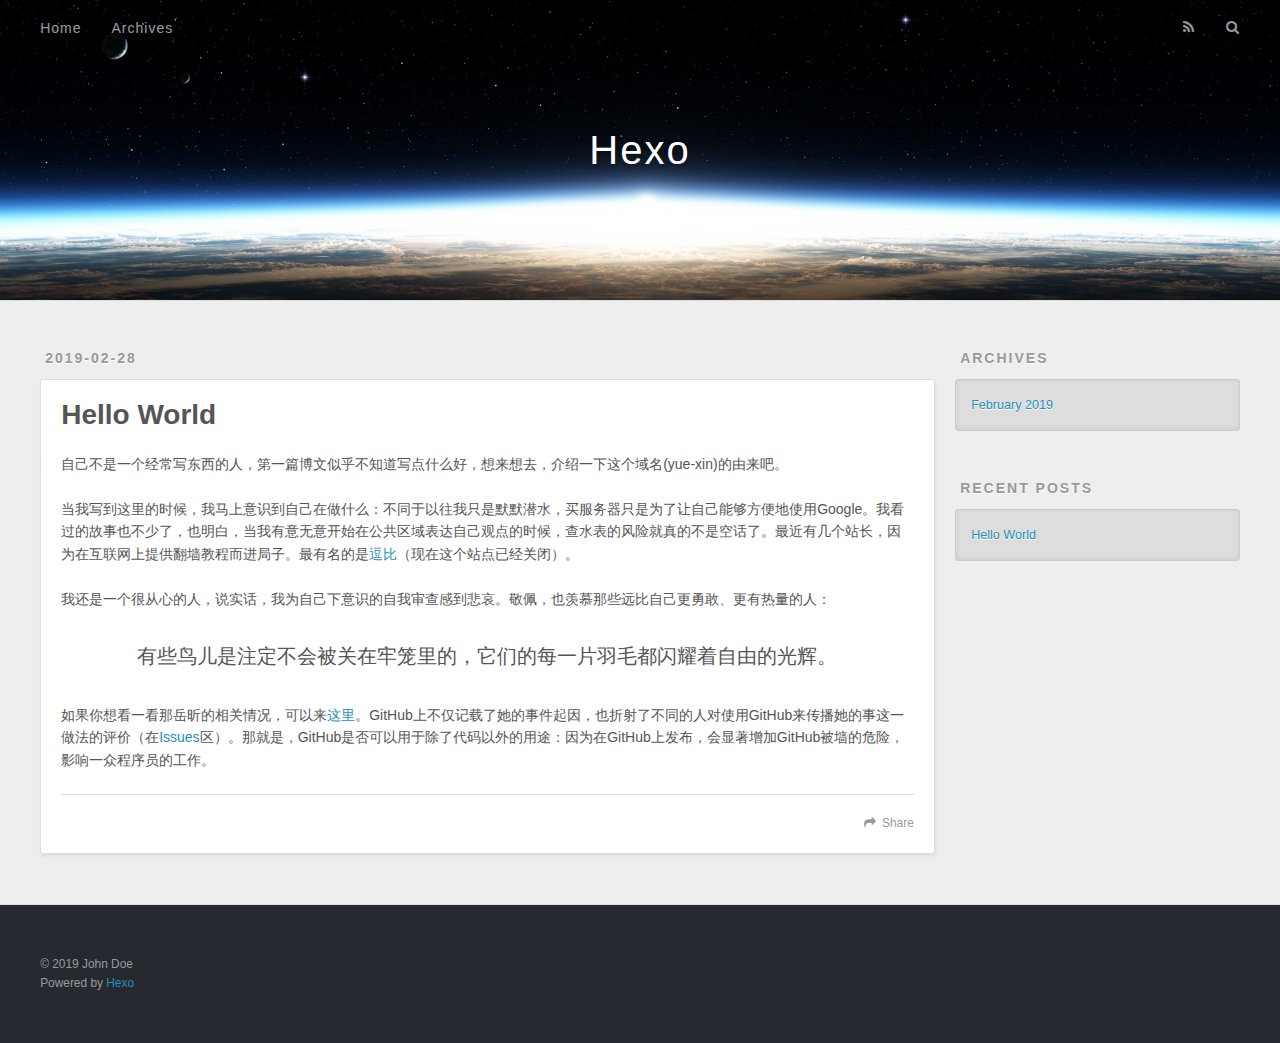
==== index.html @ 00aab1e1 "Site updated: 2019-03-02 17:37:35" ====
<!DOCTYPE html>
<html>
<head><meta name="generator" content="Hexo 3.8.0">
  <meta charset="utf-8">
  

  
  <title>Hexo</title>
  <meta name="viewport" content="width=device-width, initial-scale=1, maximum-scale=1">
  <meta property="og:type" content="website">
<meta property="og:title" content="Hexo">
<meta property="og:url" content="http://yoursite.com/index.html">
<meta property="og:site_name" content="Hexo">
<meta property="og:locale" content="default">
<meta name="twitter:card" content="summary">
<meta name="twitter:title" content="Hexo">
  
    <link rel="alternate" href="/atom.xml" title="Hexo" type="application/atom+xml">
  
  
    <link rel="icon" href="/favicon.png">
  
  
    <link href="//fonts.googleapis.com/css?family=Source+Code+Pro" rel="stylesheet" type="text/css">
  
  <link rel="stylesheet" href="/css/style.css">
</head>
</html>
<body>
  <div id="container">
    <div id="wrap">
      <header id="header">
  <div id="banner"></div>
  <div id="header-outer" class="outer">
    <div id="header-title" class="inner">
      <h1 id="logo-wrap">
        <a href="/" id="logo">Hexo</a>
      </h1>
      
    </div>
    <div id="header-inner" class="inner">
      <nav id="main-nav">
        <a id="main-nav-toggle" class="nav-icon"></a>
        
          <a class="main-nav-link" href="/">Home</a>
        
          <a class="main-nav-link" href="/archives">Archives</a>
        
      </nav>
      <nav id="sub-nav">
        
          <a id="nav-rss-link" class="nav-icon" href="/atom.xml" title="RSS Feed"></a>
        
        <a id="nav-search-btn" class="nav-icon" title="Search"></a>
      </nav>
      <div id="search-form-wrap">
        <form action="//google.com/search" method="get" accept-charset="UTF-8" class="search-form"><input type="search" name="q" class="search-form-input" placeholder="Search"><button type="submit" class="search-form-submit">&#xF002;</button><input type="hidden" name="sitesearch" value="http://yoursite.com"></form>
      </div>
    </div>
  </div>
</header>
      <div class="outer">
        <section id="main">
  
    <article id="post-hello-world" class="article article-type-post" itemscope itemprop="blogPost">
  <div class="article-meta">
    <a href="/2019/02/28/hello-world/" class="article-date">
  <time datetime="2019-02-28T11:43:02.661Z" itemprop="datePublished">2019-02-28</time>
</a>
    
  </div>
  <div class="article-inner">
    
    
      <header class="article-header">
        
  
    <h1 itemprop="name">
      <a class="article-title" href="/2019/02/28/hello-world/">Hello World</a>
    </h1>
  

      </header>
    
    <div class="article-entry" itemprop="articleBody">
      
        <p>自己不是一个经常写东西的人，第一篇博文似乎不知道写点什么好，想来想去，介绍一下这个域名(yue-xin)的由来吧。</p>
<p>当我写到这里的时候，我马上意识到自己在做什么：不同于以往我只是默默潜水，买服务器只是为了让自己能够方便地使用Google。我看过的故事也不少了，也明白，当我有意无意开始在公共区域表达自己观点的时候，查水表的风险就真的不是空话了。最近有几个站长，因为在互联网上提供翻墙教程而进局子。最有名的是<a href="https://doub.io/" target="_blank" rel="noopener">逗比</a>（现在这个站点已经关闭）。</p>
<p>我还是一个很从心的人，说实话，我为自己下意识的自我审查感到悲哀。敬佩，也羡慕那些远比自己更勇敢、更有热量的人：</p>
<blockquote>
<p>有些鸟儿是注定不会被关在牢笼里的，它们的每一片羽毛都闪耀着自由的光辉。</p>
</blockquote>
<p>如果你想看一看那岳昕的相关情况，可以来<a href="https://github.com/sikaozhe1997/Xin-Yue" target="_blank" rel="noopener">这里</a>。GitHub上不仅记载了她的事件起因，也折射了不同的人对使用GitHub来传播她的事这一做法的评价（在<a href="https://github.com/sikaozhe1997/Xin-Yue/issues" target="_blank" rel="noopener">Issues</a>区）。那就是，GitHub是否可以用于除了代码以外的用途：因为在GitHub上发布，会显著增加GitHub被墙的危险，影响一众程序员的工作。</p>

      
    </div>
    <footer class="article-footer">
      <a data-url="http://yoursite.com/2019/02/28/hello-world/" data-id="cjsramfn60000fgqk0wzstpsf" class="article-share-link">Share</a>
      
      
    </footer>
  </div>
  
</article>


  


</section>
        
          <aside id="sidebar">
  
    

  
    

  
    
  
    
  <div class="widget-wrap">
    <h3 class="widget-title">Archives</h3>
    <div class="widget">
      <ul class="archive-list"><li class="archive-list-item"><a class="archive-list-link" href="/archives/2019/02/">February 2019</a></li></ul>
    </div>
  </div>


  
    
  <div class="widget-wrap">
    <h3 class="widget-title">Recent Posts</h3>
    <div class="widget">
      <ul>
        
          <li>
            <a href="/2019/02/28/hello-world/">Hello World</a>
          </li>
        
      </ul>
    </div>
  </div>

  
</aside>
        
      </div>
      <footer id="footer">
  
  <div class="outer">
    <div id="footer-info" class="inner">
      &copy; 2019 John Doe<br>
      Powered by <a href="http://hexo.io/" target="_blank">Hexo</a>
    </div>
  </div>
</footer>
    </div>
    <nav id="mobile-nav">
  
    <a href="/" class="mobile-nav-link">Home</a>
  
    <a href="/archives" class="mobile-nav-link">Archives</a>
  
</nav>
    

<script src="//ajax.googleapis.com/ajax/libs/jquery/2.0.3/jquery.min.js"></script>


  <link rel="stylesheet" href="/fancybox/jquery.fancybox.css">
  <script src="/fancybox/jquery.fancybox.pack.js"></script>


<script src="/js/script.js"></script>



  </div>
</body>
</html>
---- css/style.css ----
body {
  width: 100%;
}
body:before,
body:after {
  content: "";
  display: table;
}
body:after {
  clear: both;
}
html,
body,
div,
span,
applet,
object,
iframe,
h1,
h2,
h3,
h4,
h5,
h6,
p,
blockquote,
pre,
a,
abbr,
acronym,
address,
big,
cite,
code,
del,
dfn,
em,
img,
ins,
kbd,
q,
s,
samp,
small,
strike,
strong,
sub,
sup,
tt,
var,
dl,
dt,
dd,
ol,
ul,
li,
fieldset,
form,
label,
legend,
table,
caption,
tbody,
tfoot,
thead,
tr,
th,
td {
  margin: 0;
  padding: 0;
  border: 0;
  outline: 0;
  font-weight: inherit;
  font-style: inherit;
  font-family: inherit;
  font-size: 100%;
  vertical-align: baseline;
}
body {
  line-height: 1;
  color: #000;
  background: #fff;
}
ol,
ul {
  list-style: none;
}
table {
  border-collapse: separate;
  border-spacing: 0;
  vertical-align: middle;
}
caption,
th,
td {
  text-align: left;
  font-weight: normal;
  vertical-align: middle;
}
a img {
  border: none;
}
input,
button {
  margin: 0;
  padding: 0;
}
input::-moz-focus-inner,
button::-moz-focus-inner {
  border: 0;
  padding: 0;
}
@font-face {
  font-family: FontAwesome;
  font-style: normal;
  font-weight: normal;
  src: url("fonts/fontawesome-webfont.eot?v=#4.0.3");
  src: url("fonts/fontawesome-webfont.eot?#iefix&v=#4.0.3") format("embedded-opentype"), url("fonts/fontawesome-webfont.woff?v=#4.0.3") format("woff"), url("fonts/fontawesome-webfont.ttf?v=#4.0.3") format("truetype"), url("fonts/fontawesome-webfont.svg#fontawesomeregular?v=#4.0.3") format("svg");
}
html,
body,
#container {
  height: 100%;
}
body {
  background: #eee;
  font: 14px -apple-system, BlinkMacSystemFont, "Segoe UI", "Roboto", "Oxygen", "Ubuntu", "Cantarell", "Fira Sans", "Droid Sans", "Helvetica Neue", sans-serif;
  -webkit-text-size-adjust: 100%;
}
.outer {
  max-width: 1220px;
  margin: 0 auto;
  padding: 0 20px;
}
.outer:before,
.outer:after {
  content: "";
  display: table;
}
.outer:after {
  clear: both;
}
.inner {
  display: inline;
  float: left;
  width: 98.33333333333333%;
  margin: 0 0.833333333333333%;
}
.left,
.alignleft {
  float: left;
}
.right,
.alignright {
  float: right;
}
.clear {
  clear: both;
}
#container {
  position: relative;
}
.mobile-nav-on {
  overflow: hidden;
}
#wrap {
  height: 100%;
  width: 100%;
  position: absolute;
  top: 0;
  left: 0;
  -webkit-transition: 0.2s ease-out;
  -moz-transition: 0.2s ease-out;
  -ms-transition: 0.2s ease-out;
  transition: 0.2s ease-out;
  z-index: 1;
  background: #eee;
}
.mobile-nav-on #wrap {
  left: 280px;
}
@media screen and (min-width: 768px) {
  #main {
    display: inline;
    float: left;
    width: 73.33333333333333%;
    margin: 0 0.833333333333333%;
  }
}
.article-date,
.article-category-link,
.archive-year,
.widget-title {
  text-decoration: none;
  text-transform: uppercase;
  letter-spacing: 2px;
  color: #999;
  margin-bottom: 1em;
  margin-left: 5px;
  line-height: 1em;
  text-shadow: 0 1px #fff;
  font-weight: bold;
}
.article-inner,
.archive-article-inner {
  background: #fff;
  -webkit-box-shadow: 1px 2px 3px #ddd;
  box-shadow: 1px 2px 3px #ddd;
  border: 1px solid #ddd;
  border-radius: 3px;
}
.article-entry h1,
.widget h1 {
  font-size: 2em;
}
.article-entry h2,
.widget h2 {
  font-size: 1.5em;
}
.article-entry h3,
.widget h3 {
  font-size: 1.3em;
}
.article-entry h4,
.widget h4 {
  font-size: 1.2em;
}
.article-entry h5,
.widget h5 {
  font-size: 1em;
}
.article-entry h6,
.widget h6 {
  font-size: 1em;
  color: #999;
}
.article-entry hr,
.widget hr {
  border: 1px dashed #ddd;
}
.article-entry strong,
.widget strong {
  font-weight: bold;
}
.article-entry em,
.widget em,
.article-entry cite,
.widget cite {
  font-style: italic;
}
.article-entry sup,
.widget sup,
.article-entry sub,
.widget sub {
  font-size: 0.75em;
  line-height: 0;
  position: relative;
  vertical-align: baseline;
}
.article-entry sup,
.widget sup {
  top: -0.5em;
}
.article-entry sub,
.widget sub {
  bottom: -0.2em;
}
.article-entry small,
.widget small {
  font-size: 0.85em;
}
.article-entry acronym,
.widget acronym,
.article-entry abbr,
.widget abbr {
  border-bottom: 1px dotted;
}
.article-entry ul,
.widget ul,
.article-entry ol,
.widget ol,
.article-entry dl,
.widget dl {
  margin: 0 20px;
  line-height: 1.6em;
}
.article-entry ul ul,
.widget ul ul,
.article-entry ol ul,
.widget ol ul,
.article-entry ul ol,
.widget ul ol,
.article-entry ol ol,
.widget ol ol {
  margin-top: 0;
  margin-bottom: 0;
}
.article-entry ul,
.widget ul {
  list-style: disc;
}
.article-entry ol,
.widget ol {
  list-style: decimal;
}
.article-entry dt,
.widget dt {
  font-weight: bold;
}
#header {
  height: 300px;
  position: relative;
  border-bottom: 1px solid #ddd;
}
#header:before,
#header:after {
  content: "";
  position: absolute;
  left: 0;
  right: 0;
  height: 40px;
}
#header:before {
  top: 0;
  background: -webkit-linear-gradient(rgba(0,0,0,0.2), transparent);
  background: -moz-linear-gradient(rgba(0,0,0,0.2), transparent);
  background: -ms-linear-gradient(rgba(0,0,0,0.2), transparent);
  background: linear-gradient(rgba(0,0,0,0.2), transparent);
}
#header:after {
  bottom: 0;
  background: -webkit-linear-gradient(transparent, rgba(0,0,0,0.2));
  background: -moz-linear-gradient(transparent, rgba(0,0,0,0.2));
  background: -ms-linear-gradient(transparent, rgba(0,0,0,0.2));
  background: linear-gradient(transparent, rgba(0,0,0,0.2));
}
#header-outer {
  height: 100%;
  position: relative;
}
#header-inner {
  position: relative;
  overflow: hidden;
}
#banner {
  position: absolute;
  top: 0;
  left: 0;
  width: 100%;
  height: 100%;
  background: url("images/banner.jpg") center #000;
  -webkit-background-size: cover;
  -moz-background-size: cover;
  background-size: cover;
  z-index: -1;
}
#header-title {
  text-align: center;
  height: 40px;
  position: absolute;
  top: 50%;
  left: 0;
  margin-top: -20px;
}
#logo,
#subtitle {
  text-decoration: none;
  color: #fff;
  font-weight: 300;
  text-shadow: 0 1px 4px rgba(0,0,0,0.3);
}
#logo {
  font-size: 40px;
  line-height: 40px;
  letter-spacing: 2px;
}
#subtitle {
  font-size: 16px;
  line-height: 16px;
  letter-spacing: 1px;
}
#subtitle-wrap {
  margin-top: 16px;
}
#main-nav {
  float: left;
  margin-left: -15px;
}
.nav-icon,
.main-nav-link {
  float: left;
  color: #fff;
  opacity: 0.6;
  text-decoration: none;
  text-shadow: 0 1px rgba(0,0,0,0.2);
  -webkit-transition: opacity 0.2s;
  -moz-transition: opacity 0.2s;
  -ms-transition: opacity 0.2s;
  transition: opacity 0.2s;
  display: block;
  padding: 20px 15px;
}
.nav-icon:hover,
.main-nav-link:hover {
  opacity: 1;
}
.nav-icon {
  font-family: FontAwesome;
  text-align: center;
  font-size: 14px;
  width: 14px;
  height: 14px;
  padding: 20px 15px;
  position: relative;
  cursor: pointer;
}
.main-nav-link {
  font-weight: 300;
  letter-spacing: 1px;
}
@media screen and (max-width: 479px) {
  .main-nav-link {
    display: none;
  }
}
#main-nav-toggle {
  display: none;
}
#main-nav-toggle:before {
  content: "\f0c9";
}
@media screen and (max-width: 479px) {
  #main-nav-toggle {
    display: block;
  }
}
#sub-nav {
  float: right;
  margin-right: -15px;
}
#nav-rss-link:before {
  content: "\f09e";
}
#nav-search-btn:before {
  content: "\f002";
}
#search-form-wrap {
  position: absolute;
  top: 15px;
  width: 150px;
  height: 30px;
  right: -150px;
  opacity: 0;
  -webkit-transition: 0.2s ease-out;
  -moz-transition: 0.2s ease-out;
  -ms-transition: 0.2s ease-out;
  transition: 0.2s ease-out;
}
#search-form-wrap.on {
  opacity: 1;
  right: 0;
}
@media screen and (max-width: 479px) {
  #search-form-wrap {
    width: 100%;
    right: -100%;
  }
}
.search-form {
  position: absolute;
  top: 0;
  left: 0;
  right: 0;
  background: #fff;
  padding: 5px 15px;
  border-radius: 15px;
  -webkit-box-shadow: 0 0 10px rgba(0,0,0,0.3);
  box-shadow: 0 0 10px rgba(0,0,0,0.3);
}
.search-form-input {
  border: none;
  background: none;
  color: #555;
  width: 100%;
  font: 13px -apple-system, BlinkMacSystemFont, "Segoe UI", "Roboto", "Oxygen", "Ubuntu", "Cantarell", "Fira Sans", "Droid Sans", "Helvetica Neue", sans-serif;
  outline: none;
}
.search-form-input::-webkit-search-results-decoration,
.search-form-input::-webkit-search-cancel-button {
  -webkit-appearance: none;
}
.search-form-submit {
  position: absolute;
  top: 50%;
  right: 10px;
  margin-top: -7px;
  font: 13px FontAwesome;
  border: none;
  background: none;
  color: #bbb;
  cursor: pointer;
}
.search-form-submit:hover,
.search-form-submit:focus {
  color: #777;
}
.article {
  margin: 50px 0;
}
.article-inner {
  overflow: hidden;
}
.article-meta:before,
.article-meta:after {
  content: "";
  display: table;
}
.article-meta:after {
  clear: both;
}
.article-date {
  float: left;
}
.article-category {
  float: left;
  line-height: 1em;
  color: #ccc;
  text-shadow: 0 1px #fff;
  margin-left: 8px;
}
.article-category:before {
  content: "\2022";
}
.article-category-link {
  margin: 0 12px 1em;
}
.article-header {
  padding: 20px 20px 0;
}
.article-title {
  text-decoration: none;
  font-size: 2em;
  font-weight: bold;
  color: #555;
  line-height: 1.1em;
  -webkit-transition: color 0.2s;
  -moz-transition: color 0.2s;
  -ms-transition: color 0.2s;
  transition: color 0.2s;
}
a.article-title:hover {
  color: #258fb8;
}
.article-entry {
  color: #555;
  padding: 0 20px;
}
.article-entry:before,
.article-entry:after {
  content: "";
  display: table;
}
.article-entry:after {
  clear: both;
}
.article-entry p,
.article-entry table {
  line-height: 1.6em;
  margin: 1.6em 0;
}
.article-entry h1,
.article-entry h2,
.article-entry h3,
.article-entry h4,
.article-entry h5,
.article-entry h6 {
  font-weight: bold;
}
.article-entry h1,
.article-entry h2,
.article-entry h3,
.article-entry h4,
.article-entry h5,
.article-entry h6 {
  line-height: 1.1em;
  margin: 1.1em 0;
}
.article-entry a {
  color: #258fb8;
  text-decoration: none;
}
.article-entry a:hover {
  text-decoration: underline;
}
.article-entry ul,
.article-entry ol,
.article-entry dl {
  margin-top: 1.6em;
  margin-bottom: 1.6em;
}
.article-entry img,
.article-entry video {
  max-width: 100%;
  height: auto;
  display: block;
  margin: auto;
}
.article-entry iframe {
  border: none;
}
.article-entry table {
  width: 100%;
  border-collapse: collapse;
  border-spacing: 0;
}
.article-entry th {
  font-weight: bold;
  border-bottom: 3px solid #ddd;
  padding-bottom: 0.5em;
}
.article-entry td {
  border-bottom: 1px solid #ddd;
  padding: 10px 0;
}
.article-entry blockquote {
  font-family: Georgia, "Times New Roman", serif;
  font-size: 1.4em;
  margin: 1.6em 20px;
  text-align: center;
}
.article-entry blockquote footer {
  font-size: 14px;
  margin: 1.6em 0;
  font-family: -apple-system, BlinkMacSystemFont, "Segoe UI", "Roboto", "Oxygen", "Ubuntu", "Cantarell", "Fira Sans", "Droid Sans", "Helvetica Neue", sans-serif;
}
.article-entry blockquote footer cite:before {
  content: "—";
  padding: 0 0.5em;
}
.article-entry .pullquote {
  text-align: left;
  width: 45%;
  margin: 0;
}
.article-entry .pullquote.left {
  margin-left: 0.5em;
  margin-right: 1em;
}
.article-entry .pullquote.right {
  margin-right: 0.5em;
  margin-left: 1em;
}
.article-entry .caption {
  color: #999;
  display: block;
  font-size: 0.9em;
  margin-top: 0.5em;
  position: relative;
  text-align: center;
}
.article-entry .video-container {
  position: relative;
  padding-top: 56.25%;
  height: 0;
  overflow: hidden;
}
.article-entry .video-container iframe,
.article-entry .video-container object,
.article-entry .video-container embed {
  position: absolute;
  top: 0;
  left: 0;
  width: 100%;
  height: 100%;
  margin-top: 0;
}
.article-more-link a {
  display: inline-block;
  line-height: 1em;
  padding: 6px 15px;
  border-radius: 15px;
  background: #eee;
  color: #999;
  text-shadow: 0 1px #fff;
  text-decoration: none;
}
.article-more-link a:hover {
  background: #258fb8;
  color: #fff;
  text-decoration: none;
  text-shadow: 0 1px #1e7293;
}
.article-footer {
  font-size: 0.85em;
  line-height: 1.6em;
  border-top: 1px solid #ddd;
  padding-top: 1.6em;
  margin: 0 20px 20px;
}
.article-footer:before,
.article-footer:after {
  content: "";
  display: table;
}
.article-footer:after {
  clear: both;
}
.article-footer a {
  color: #999;
  text-decoration: none;
}
.article-footer a:hover {
  color: #555;
}
.article-tag-list-item {
  float: left;
  margin-right: 10px;
}
.article-tag-list-link:before {
  content: "#";
}
.article-comment-link {
  float: right;
}
.article-comment-link:before {
  content: "\f075";
  font-family: FontAwesome;
  padding-right: 8px;
}
.article-share-link {
  cursor: pointer;
  float: right;
  margin-left: 20px;
}
.article-share-link:before {
  content: "\f064";
  font-family: FontAwesome;
  padding-right: 6px;
}
#article-nav {
  position: relative;
}
#article-nav:before,
#article-nav:after {
  content: "";
  display: table;
}
#article-nav:after {
  clear: both;
}
@media screen and (min-width: 768px) {
  #article-nav {
    margin: 50px 0;
  }
  #article-nav:before {
    width: 8px;
    height: 8px;
    position: absolute;
    top: 50%;
    left: 50%;
    margin-top: -4px;
    margin-left: -4px;
    content: "";
    border-radius: 50%;
    background: #ddd;
    -webkit-box-shadow: 0 1px 2px #fff;
    box-shadow: 0 1px 2px #fff;
  }
}
.article-nav-link-wrap {
  text-decoration: none;
  text-shadow: 0 1px #fff;
  color: #999;
  -webkit-box-sizing: border-box;
  -moz-box-sizing: border-box;
  box-sizing: border-box;
  margin-top: 50px;
  text-align: center;
  display: block;
}
.article-nav-link-wrap:hover {
  color: #555;
}
@media screen and (min-width: 768px) {
  .article-nav-link-wrap {
    width: 50%;
    margin-top: 0;
  }
}
@media screen and (min-width: 768px) {
  #article-nav-newer {
    float: left;
    text-align: right;
    padding-right: 20px;
  }
}
@media screen and (min-width: 768px) {
  #article-nav-older {
    float: right;
    text-align: left;
    padding-left: 20px;
  }
}
.article-nav-caption {
  text-transform: uppercase;
  letter-spacing: 2px;
  color: #ddd;
  line-height: 1em;
  font-weight: bold;
}
#article-nav-newer .article-nav-caption {
  margin-right: -2px;
}
.article-nav-title {
  font-size: 0.85em;
  line-height: 1.6em;
  margin-top: 0.5em;
}
.article-share-box {
  position: absolute;
  display: none;
  background: #fff;
  -webkit-box-shadow: 1px 2px 10px rgba(0,0,0,0.2);
  box-shadow: 1px 2px 10px rgba(0,0,0,0.2);
  border-radius: 3px;
  margin-left: -145px;
  overflow: hidden;
  z-index: 1;
}
.article-share-box.on {
  display: block;
}
.article-share-input {
  width: 100%;
  background: none;
  -webkit-box-sizing: border-box;
  -moz-box-sizing: border-box;
  box-sizing: border-box;
  font: 14px -apple-system, BlinkMacSystemFont, "Segoe UI", "Roboto", "Oxygen", "Ubuntu", "Cantarell", "Fira Sans", "Droid Sans", "Helvetica Neue", sans-serif;
  padding: 0 15px;
  color: #555;
  outline: none;
  border: 1px solid #ddd;
  border-radius: 3px 3px 0 0;
  height: 36px;
  line-height: 36px;
}
.article-share-links {
  background: #eee;
}
.article-share-links:before,
.article-share-links:after {
  content: "";
  display: table;
}
.article-share-links:after {
  clear: both;
}
.article-share-twitter,
.article-share-facebook,
.article-share-pinterest,
.article-share-google {
  width: 50px;
  height: 36px;
  display: block;
  float: left;
  position: relative;
  color: #999;
  text-shadow: 0 1px #fff;
}
.article-share-twitter:before,
.article-share-facebook:before,
.article-share-pinterest:before,
.article-share-google:before {
  font-size: 20px;
  font-family: FontAwesome;
  width: 20px;
  height: 20px;
  position: absolute;
  top: 50%;
  left: 50%;
  margin-top: -10px;
  margin-left: -10px;
  text-align: center;
}
.article-share-twitter:hover,
.article-share-facebook:hover,
.article-share-pinterest:hover,
.article-share-google:hover {
  color: #fff;
}
.article-share-twitter:before {
  content: "\f099";
}
.article-share-twitter:hover {
  background: #00aced;
  text-shadow: 0 1px #008abe;
}
.article-share-facebook:before {
  content: "\f09a";
}
.article-share-facebook:hover {
  background: #3b5998;
  text-shadow: 0 1px #2f477a;
}
.article-share-pinterest:before {
  content: "\f0d2";
}
.article-share-pinterest:hover {
  background: #cb2027;
  text-shadow: 0 1px #a21a1f;
}
.article-share-google:before {
  content: "\f0d5";
}
.article-share-google:hover {
  background: #dd4b39;
  text-shadow: 0 1px #be3221;
}
.article-gallery {
  background: #000;
  position: relative;
}
.article-gallery-photos {
  position: relative;
  overflow: hidden;
}
.article-gallery-img {
  display: none;
  max-width: 100%;
}
.article-gallery-img:first-child {
  display: block;
}
.article-gallery-img.loaded {
  position: absolute;
  display: block;
}
.article-gallery-img img {
  display: block;
  max-width: 100%;
  margin: 0 auto;
}
#comments {
  background: #fff;
  -webkit-box-shadow: 1px 2px 3px #ddd;
  box-shadow: 1px 2px 3px #ddd;
  padding: 20px;
  border: 1px solid #ddd;
  border-radius: 3px;
  margin: 50px 0;
}
#comments a {
  color: #258fb8;
}
.archives-wrap {
  margin: 50px 0;
}
.archives:before,
.archives:after {
  content: "";
  display: table;
}
.archives:after {
  clear: both;
}
.archive-year-wrap {
  margin-bottom: 1em;
}
.archives {
  -webkit-column-gap: 10px;
  -moz-column-gap: 10px;
  column-gap: 10px;
}
@media screen and (min-width: 480px) and (max-width: 767px) {
  .archives {
    -webkit-column-count: 2;
    -moz-column-count: 2;
    column-count: 2;
  }
}
@media screen and (min-width: 768px) {
  .archives {
    -webkit-column-count: 3;
    -moz-column-count: 3;
    column-count: 3;
  }
}
.archive-article {
  -webkit-column-break-inside: avoid;
  page-break-inside: avoid;
  overflow: hidden;
  break-inside: avoid-column;
}
.archive-article-inner {
  padding: 10px;
  margin-bottom: 15px;
}
.archive-article-title {
  text-decoration: none;
  font-weight: bold;
  color: #555;
  -webkit-transition: color 0.2s;
  -moz-transition: color 0.2s;
  -ms-transition: color 0.2s;
  transition: color 0.2s;
  line-height: 1.6em;
}
.archive-article-title:hover {
  color: #258fb8;
}
.archive-article-footer {
  margin-top: 1em;
}
.archive-article-date {
  color: #999;
  text-decoration: none;
  font-size: 0.85em;
  line-height: 1em;
  margin-bottom: 0.5em;
  display: block;
}
#page-nav {
  margin: 50px auto;
  background: #fff;
  -webkit-box-shadow: 1px 2px 3px #ddd;
  box-shadow: 1px 2px 3px #ddd;
  border: 1px solid #ddd;
  border-radius: 3px;
  text-align: center;
  color: #999;
  overflow: hidden;
}
#page-nav:before,
#page-nav:after {
  content: "";
  display: table;
}
#page-nav:after {
  clear: both;
}
#page-nav a,
#page-nav span {
  padding: 10px 20px;
  line-height: 1;
  height: 2ex;
}
#page-nav a {
  color: #999;
  text-decoration: none;
}
#page-nav a:hover {
  background: #999;
  color: #fff;
}
#page-nav .prev {
  float: left;
}
#page-nav .next {
  float: right;
}
#page-nav .page-number {
  display: inline-block;
}
@media screen and (max-width: 479px) {
  #page-nav .page-number {
    display: none;
  }
}
#page-nav .current {
  color: #555;
  font-weight: bold;
}
#page-nav .space {
  color: #ddd;
}
#footer {
  background: #262a30;
  padding: 50px 0;
  border-top: 1px solid #ddd;
  color: #999;
}
#footer a {
  color: #258fb8;
  text-decoration: none;
}
#footer a:hover {
  text-decoration: underline;
}
#footer-info {
  line-height: 1.6em;
  font-size: 0.85em;
}
.article-entry pre,
.article-entry .highlight {
  background: #2d2d2d;
  margin: 0 -20px;
  padding: 15px 20px;
  border-style: solid;
  border-color: #ddd;
  border-width: 1px 0;
  overflow: auto;
  color: #ccc;
  line-height: 22.400000000000002px;
}
.article-entry .highlight .gutter pre,
.article-entry .gist .gist-file .gist-data .line-numbers {
  color: #666;
  font-size: 0.85em;
}
.article-entry pre,
.article-entry code {
  font-family: "Source Code Pro", Consolas, Monaco, Menlo, Consolas, monospace;
}
.article-entry code {
  background: #eee;
  text-shadow: 0 1px #fff;
  padding: 0 0.3em;
}
.article-entry pre code {
  background: none;
  text-shadow: none;
  padding: 0;
}
.article-entry .highlight pre {
  border: none;
  margin: 0;
  padding: 0;
}
.article-entry .highlight table {
  margin: 0;
  width: auto;
}
.article-entry .highlight td {
  border: none;
  padding: 0;
}
.article-entry .highlight figcaption {
  font-size: 0.85em;
  color: #999;
  line-height: 1em;
  margin-bottom: 1em;
}
.article-entry .highlight figcaption:before,
.article-entry .highlight figcaption:after {
  content: "";
  display: table;
}
.article-entry .highlight figcaption:after {
  clear: both;
}
.article-entry .highlight figcaption a {
  float: right;
}
.article-entry .highlight .gutter pre {
  text-align: right;
  padding-right: 20px;
}
.article-entry .highlight .line {
  height: 22.400000000000002px;
}
.article-entry .highlight .line.marked {
  background: #515151;
}
.article-entry .gist {
  margin: 0 -20px;
  border-style: solid;
  border-color: #ddd;
  border-width: 1px 0;
  background: #2d2d2d;
  padding: 15px 20px 15px 0;
}
.article-entry .gist .gist-file {
  border: none;
  font-family: "Source Code Pro", Consolas, Monaco, Menlo, Consolas, monospace;
  margin: 0;
}
.article-entry .gist .gist-file .gist-data {
  background: none;
  border: none;
}
.article-entry .gist .gist-file .gist-data .line-numbers {
  background: none;
  border: none;
  padding: 0 20px 0 0;
}
.article-entry .gist .gist-file .gist-data .line-data {
  padding: 0 !important;
}
.article-entry .gist .gist-file .highlight {
  margin: 0;
  padding: 0;
  border: none;
}
.article-entry .gist .gist-file .gist-meta {
  background: #2d2d2d;
  color: #999;
  font: 0.85em -apple-system, BlinkMacSystemFont, "Segoe UI", "Roboto", "Oxygen", "Ubuntu", "Cantarell", "Fira Sans", "Droid Sans", "Helvetica Neue", sans-serif;
  text-shadow: 0 0;
  padding: 0;
  margin-top: 1em;
  margin-left: 20px;
}
.article-entry .gist .gist-file .gist-meta a {
  color: #258fb8;
  font-weight: normal;
}
.article-entry .gist .gist-file .gist-meta a:hover {
  text-decoration: underline;
}
pre .comment,
pre .title {
  color: #999;
}
pre .variable,
pre .attribute,
pre .tag,
pre .regexp,
pre .ruby .constant,
pre .xml .tag .title,
pre .xml .pi,
pre .xml .doctype,
pre .html .doctype,
pre .css .id,
pre .css .class,
pre .css .pseudo {
  color: #f2777a;
}
pre .number,
pre .preprocessor,
pre .built_in,
pre .literal,
pre .params,
pre .constant {
  color: #f99157;
}
pre .class,
pre .ruby .class .title,
pre .css .rules .attribute {
  color: #9c9;
}
pre .string,
pre .value,
pre .inheritance,
pre .header,
pre .ruby .symbol,
pre .xml .cdata {
  color: #9c9;
}
pre .css .hexcolor {
  color: #6cc;
}
pre .function,
pre .python .decorator,
pre .python .title,
pre .ruby .function .title,
pre .ruby .title .keyword,
pre .perl .sub,
pre .javascript .title,
pre .coffeescript .title {
  color: #69c;
}
pre .keyword,
pre .javascript .function {
  color: #c9c;
}
@media screen and (max-width: 479px) {
  #mobile-nav {
    position: absolute;
    top: 0;
    left: 0;
    width: 280px;
    height: 100%;
    background: #191919;
    border-right: 1px solid #fff;
  }
}
@media screen and (max-width: 479px) {
  .mobile-nav-link {
    display: block;
    color: #999;
    text-decoration: none;
    padding: 15px 20px;
    font-weight: bold;
  }
  .mobile-nav-link:hover {
    color: #fff;
  }
}
@media screen and (min-width: 768px) {
  #sidebar {
    display: inline;
    float: left;
    width: 23.333333333333332%;
    margin: 0 0.833333333333333%;
  }
}
.widget-wrap {
  margin: 50px 0;
}
.widget {
  color: #777;
  text-shadow: 0 1px #fff;
  background: #ddd;
  -webkit-box-shadow: 0 -1px 4px #ccc inset;
  box-shadow: 0 -1px 4px #ccc inset;
  border: 1px solid #ccc;
  padding: 15px;
  border-radius: 3px;
}
.widget a {
  color: #258fb8;
  text-decoration: none;
}
.widget a:hover {
  text-decoration: underline;
}
.widget ul ul,
.widget ol ul,
.widget dl ul,
.widget ul ol,
.widget ol ol,
.widget dl ol,
.widget ul dl,
.widget ol dl,
.widget dl dl {
  margin-left: 15px;
  list-style: disc;
}
.widget {
  line-height: 1.6em;
  word-wrap: break-word;
  font-size: 0.9em;
}
.widget ul,
.widget ol {
  list-style: none;
  margin: 0;
}
.widget ul ul,
.widget ol ul,
.widget ul ol,
.widget ol ol {
  margin: 0 20px;
}
.widget ul ul,
.widget ol ul {
  list-style: disc;
}
.widget ul ol,
.widget ol ol {
  list-style: decimal;
}
.category-list-count,
.tag-list-count,
.archive-list-count {
  padding-left: 5px;
  color: #999;
  font-size: 0.85em;
}
.category-list-count:before,
.tag-list-count:before,
.archive-list-count:before {
  content: "(";
}
.category-list-count:after,
.tag-list-count:after,
.archive-list-count:after {
  content: ")";
}
.tagcloud a {
  margin-right: 5px;
  display: inline-block;
}
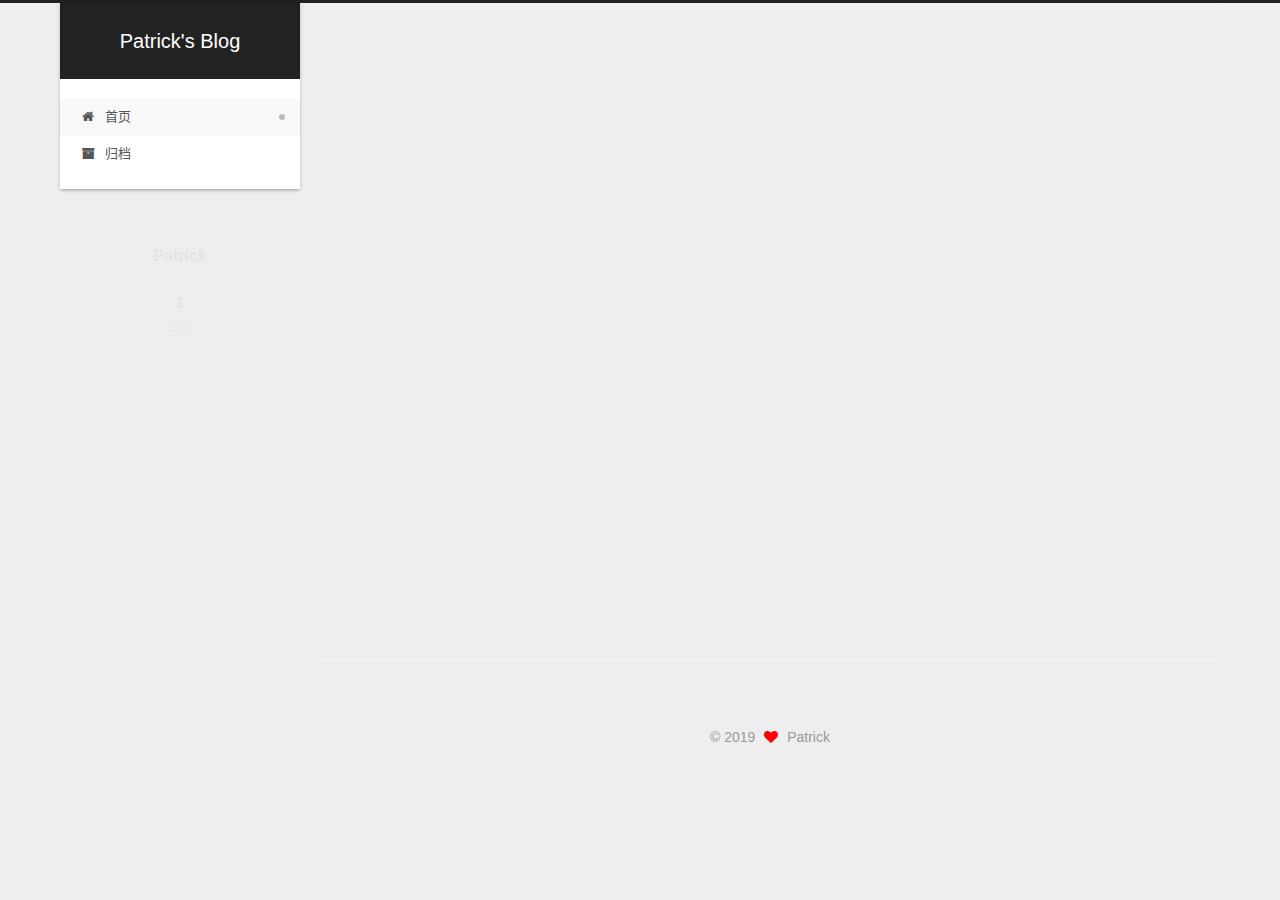
==== commit 5c93011b: "Site updated: 2019-03-02 20:06:16" ====
--- a/index.html
+++ b/index.html
@@ -1,182 +1,660 @@
 <!DOCTYPE html>
-<html>
+
+
+
+
+
+
+
+
+
+
+
+
+  
+
+
+<html class="theme-next gemini use-motion" lang="zh-CN">
 <head><meta name="generator" content="Hexo 3.8.0">
-  <meta charset="utf-8">
-  
-
-  
-  <title>Hexo</title>
-  <meta name="viewport" content="width=device-width, initial-scale=1, maximum-scale=1">
+  <meta charset="UTF-8">
+<meta http-equiv="X-UA-Compatible" content="IE=edge">
+<meta name="viewport" content="width=device-width, initial-scale=1, maximum-scale=2">
+<meta name="theme-color" content="#222">
+
+
+
+
+
+
+
+
+
+
+
+
+
+
+
+
+
+
+
+
+
+
+
+
+
+
+<link rel="stylesheet" href="/lib/font-awesome/css/font-awesome.min.css?v=4.6.2">
+
+<link rel="stylesheet" href="/css/main.css?v=7.0.1">
+
+
+  <link rel="apple-touch-icon" sizes="180x180" href="/images/favicon.ico?v=7.0.1">
+
+
+  <link rel="icon" type="image/png" sizes="32x32" href="/images/favicon.ico?v=7.0.1">
+
+
+  <link rel="icon" type="image/png" sizes="16x16" href="/images/favicon.ico?v=7.0.1">
+
+
+
+
+
+
+
+
+<script id="hexo.configurations">
+  var NexT = window.NexT || {};
+  var CONFIG = {
+    root: '/',
+    scheme: 'Gemini',
+    version: '7.0.1',
+    sidebar: {"position":"left","display":"post","offset":12,"b2t":false,"scrollpercent":false,"onmobile":false,"dimmer":false},
+    fancybox: false,
+    fastclick: false,
+    lazyload: false,
+    tabs: true,
+    motion: {"enable":true,"async":false,"transition":{"post_block":"fadeIn","post_header":"slideDownIn","post_body":"slideDownIn","coll_header":"slideLeftIn","sidebar":"slideUpIn"}},
+    algolia: {
+      applicationID: '',
+      apiKey: '',
+      indexName: '',
+      hits: {"per_page":10},
+      labels: {"input_placeholder":"Search for Posts","hits_empty":"We didn't find any results for the search: ${query}","hits_stats":"${hits} results found in ${time} ms"}
+    }
+  };
+</script>
+
+
+  
+
+
+
+
   <meta property="og:type" content="website">
-<meta property="og:title" content="Hexo">
-<meta property="og:url" content="http://yoursite.com/index.html">
-<meta property="og:site_name" content="Hexo">
-<meta property="og:locale" content="default">
+<meta property="og:title" content="Patrick&#39;s Blog">
+<meta property="og:url" content="https://i.yue-xin.me/index.html">
+<meta property="og:site_name" content="Patrick&#39;s Blog">
+<meta property="og:locale" content="zh-CN">
 <meta name="twitter:card" content="summary">
-<meta name="twitter:title" content="Hexo">
-  
-    <link rel="alternate" href="/atom.xml" title="Hexo" type="application/atom+xml">
-  
-  
-    <link rel="icon" href="/favicon.png">
-  
-  
-    <link href="//fonts.googleapis.com/css?family=Source+Code+Pro" rel="stylesheet" type="text/css">
-  
-  <link rel="stylesheet" href="/css/style.css">
+<meta name="twitter:title" content="Patrick&#39;s Blog">
+
+
+
+
+
+
+  <link rel="canonical" href="https://i.yue-xin.me/">
+
+
+
+<script id="page.configurations">
+  CONFIG.page = {
+    sidebar: "",
+  };
+</script>
+
+  <title>Patrick's Blog</title>
+  
+
+
+
+
+
+
+
+
+
+
+
+
+  <noscript>
+  <style>
+  .use-motion .motion-element,
+  .use-motion .brand,
+  .use-motion .menu-item,
+  .sidebar-inner,
+  .use-motion .post-block,
+  .use-motion .pagination,
+  .use-motion .comments,
+  .use-motion .post-header,
+  .use-motion .post-body,
+  .use-motion .collection-title { opacity: initial; }
+
+  .use-motion .logo,
+  .use-motion .site-title,
+  .use-motion .site-subtitle {
+    opacity: initial;
+    top: initial;
+  }
+
+  .use-motion .logo-line-before i { left: initial; }
+  .use-motion .logo-line-after i { right: initial; }
+  </style>
+</noscript>
+
 </head>
-</html>
-<body>
-  <div id="container">
-    <div id="wrap">
-      <header id="header">
-  <div id="banner"></div>
-  <div id="header-outer" class="outer">
-    <div id="header-title" class="inner">
-      <h1 id="logo-wrap">
-        <a href="/" id="logo">Hexo</a>
-      </h1>
-      
+
+<body itemscope itemtype="http://schema.org/WebPage" lang="zh-CN">
+
+  
+  
+    
+  
+
+  <div class="container sidebar-position-left 
+  page-home">
+    <div class="headband"></div>
+
+    <header id="header" class="header" itemscope itemtype="http://schema.org/WPHeader">
+      <div class="header-inner"><div class="site-brand-wrapper">
+  <div class="site-meta">
+    
+
+    <div class="custom-logo-site-title">
+      <a href="/" class="brand" rel="start">
+        <span class="logo-line-before"><i></i></span>
+        <span class="site-title">Patrick's Blog</span>
+        <span class="logo-line-after"><i></i></span>
+      </a>
     </div>
-    <div id="header-inner" class="inner">
-      <nav id="main-nav">
-        <a id="main-nav-toggle" class="nav-icon"></a>
-        
-          <a class="main-nav-link" href="/">Home</a>
-        
-          <a class="main-nav-link" href="/archives">Archives</a>
-        
-      </nav>
-      <nav id="sub-nav">
-        
-          <a id="nav-rss-link" class="nav-icon" href="/atom.xml" title="RSS Feed"></a>
-        
-        <a id="nav-search-btn" class="nav-icon" title="Search"></a>
-      </nav>
-      <div id="search-form-wrap">
-        <form action="//google.com/search" method="get" accept-charset="UTF-8" class="search-form"><input type="search" name="q" class="search-form-input" placeholder="Search"><button type="submit" class="search-form-submit">&#xF002;</button><input type="hidden" name="sitesearch" value="http://yoursite.com"></form>
-      </div>
-    </div>
+    
+    
   </div>
-</header>
-      <div class="outer">
-        <section id="main">
-  
-    <article id="post-hello-world" class="article article-type-post" itemscope itemprop="blogPost">
-  <div class="article-meta">
-    <a href="/2019/02/28/hello-world/" class="article-date">
-  <time datetime="2019-02-28T11:43:02.661Z" itemprop="datePublished">2019-02-28</time>
-</a>
-    
+
+  <div class="site-nav-toggle">
+    <button aria-label="切换导航栏">
+      <span class="btn-bar"></span>
+      <span class="btn-bar"></span>
+      <span class="btn-bar"></span>
+    </button>
   </div>
-  <div class="article-inner">
-    
-    
-      <header class="article-header">
-        
-  
-    <h1 itemprop="name">
-      <a class="article-title" href="/2019/02/28/hello-world/">Hello World</a>
-    </h1>
-  
-
+</div>
+
+
+
+<nav class="site-nav">
+  
+    <ul id="menu" class="menu">
+      
+        
+        
+        
+          
+          <li class="menu-item menu-item-home menu-item-active">
+
+    
+    
+    
+      
+    
+
+    
+
+    <a href="/" rel="section"><i class="menu-item-icon fa fa-fw fa-home"></i> <br>首页</a>
+
+  </li>
+        
+        
+        
+          
+          <li class="menu-item menu-item-archives">
+
+    
+    
+    
+      
+    
+
+    
+
+    <a href="/archives/" rel="section"><i class="menu-item-icon fa fa-fw fa-archive"></i> <br>归档</a>
+
+  </li>
+
+      
+      
+    </ul>
+  
+
+  
+
+  
+</nav>
+
+
+
+  
+
+
+
+</div>
+    </header>
+
+    
+
+
+    <main id="main" class="main">
+      <div class="main-inner">
+        <div class="content-wrap">
+          
+            
+
+          
+          <div id="content" class="content">
+            
+  <section id="posts" class="posts-expand">
+    
+      
+
+  
+
+  
+  
+  
+
+  
+
+  <article class="post post-type-normal" itemscope itemtype="http://schema.org/Article">
+  
+  
+  
+  <div class="post-block">
+    <link itemprop="mainEntityOfPage" href="https://i.yue-xin.me/2019/03/02/hello-world/">
+
+    <span hidden itemprop="author" itemscope itemtype="http://schema.org/Person">
+      <meta itemprop="name" content="Patrick">
+      <meta itemprop="description" content>
+      <meta itemprop="image" content="/images/avatar.gif">
+    </span>
+
+    <span hidden itemprop="publisher" itemscope itemtype="http://schema.org/Organization">
+      <meta itemprop="name" content="Patrick's Blog">
+    </span>
+
+    
+      <header class="post-header">
+
+        
+        
+          <h2 class="post-title" itemprop="name headline">
+                
+                
+                <a href="/2019/03/02/hello-world/" class="post-title-link" itemprop="url">Hello World</a>
+              
+            
+          </h2>
+        
+
+        <div class="post-meta">
+          <span class="post-time">
+
+            
+            
+            
+
+            
+              <span class="post-meta-item-icon">
+                <i class="fa fa-calendar-o"></i>
+              </span>
+              
+                <span class="post-meta-item-text">发表于</span>
+              
+
+              
+                
+              
+
+              <time title="创建时间：2019-03-02 18:00:00 / 修改时间：19:07:03" itemprop="dateCreated datePublished" datetime="2019-03-02T18:00:00+08:00">2019-03-02</time>
+            
+
+            
+              
+
+              
+            
+          </span>
+
+          
+
+          
+            
+            
+          
+
+          
+          
+
+          
+
+          
+
+          
+
+        </div>
       </header>
     
-    <div class="article-entry" itemprop="articleBody">
-      
-        <p>自己不是一个经常写东西的人，第一篇博文似乎不知道写点什么好，想来想去，介绍一下这个域名(yue-xin)的由来吧。</p>
-<p>当我写到这里的时候，我马上意识到自己在做什么：不同于以往我只是默默潜水，买服务器只是为了让自己能够方便地使用Google。我看过的故事也不少了，也明白，当我有意无意开始在公共区域表达自己观点的时候，查水表的风险就真的不是空话了。最近有几个站长，因为在互联网上提供翻墙教程而进局子。最有名的是<a href="https://doub.io/" target="_blank" rel="noopener">逗比</a>（现在这个站点已经关闭）。</p>
+
+    
+    
+    
+    <div class="post-body" itemprop="articleBody">
+
+      
+      
+
+      
+        
+          
+            <p>自己不是一个经常写东西的人，会照着教程搭博客多半是因为自己熊熊燃烧的折腾之魂，也不知道会不会再写下去。第一篇博文不知道写点什么好，想来想去，介绍一下这个域名（yue-xin：岳昕）的由来。</p>
+<p>当我写到这里的时候，我马上意识到自己在做什么：不同于以往我只是默默潜水，买服务器只是为了让自己能够方便地使用Google。当我有意无意开始在公共区域表达自己观点的时候，也许有一天水表就要收费了。</p>
 <p>我还是一个很从心的人，说实话，我为自己下意识的自我审查感到悲哀。敬佩，也羡慕那些远比自己更勇敢、更有热量的人：</p>
 <blockquote>
 <p>有些鸟儿是注定不会被关在牢笼里的，它们的每一片羽毛都闪耀着自由的光辉。</p>
 </blockquote>
-<p>如果你想看一看那岳昕的相关情况，可以来<a href="https://github.com/sikaozhe1997/Xin-Yue" target="_blank" rel="noopener">这里</a>。GitHub上不仅记载了她的事件起因，也折射了不同的人对使用GitHub来传播她的事这一做法的评价（在<a href="https://github.com/sikaozhe1997/Xin-Yue/issues" target="_blank" rel="noopener">Issues</a>区）。那就是，GitHub是否可以用于除了代码以外的用途：因为在GitHub上发布，会显著增加GitHub被墙的危险，影响一众程序员的工作。</p>
-
+<p>当初选择这个域名是为了纪念岳昕。那时候可能还不能用“纪念”这个词，现在已经不好说了。如果你想看一看岳昕的相关情况，可以来<a href="https://github.com/sikaozhe1997/Xin-Yue" target="_blank" rel="noopener">这里</a>。GitHub上不仅记载了她的事件起因，也折射了不同的人对使用GitHub来传播她的事这一做法的评价（在<a href="https://github.com/sikaozhe1997/Xin-Yue/issues" target="_blank" rel="noopener">Issues</a>区）。那就是，GitHub是否可以用于除了代码以外的用途：因为在GitHub上发布，会显著增加GitHub被墙的危险，影响一众程序员的工作。</p>
+
+          
+        
       
     </div>
-    <footer class="article-footer">
-      <a data-url="http://yoursite.com/2019/02/28/hello-world/" data-id="cjsramfn60000fgqk0wzstpsf" class="article-share-link">Share</a>
-      
+
+    
+
+    
+    
+    
+
+    
+
+    
+      
+    
+    
+
+    
+
+    <footer class="post-footer">
+      
+
+      
+
+      
+
+      
+      
+        <div class="post-eof"></div>
       
     </footer>
   </div>
   
-</article>
-
-
-  
-
-
-</section>
-        
-          <aside id="sidebar">
-  
-    
-
-  
-    
-
-  
-    
-  
-    
-  <div class="widget-wrap">
-    <h3 class="widget-title">Archives</h3>
-    <div class="widget">
-      <ul class="archive-list"><li class="archive-list-item"><a class="archive-list-link" href="/archives/2019/02/">February 2019</a></li></ul>
+  
+  
+  </article>
+
+
+    
+  </section>
+
+  
+
+
+          </div>
+          
+
+        </div>
+        
+          
+  
+  <div class="sidebar-toggle">
+    <div class="sidebar-toggle-line-wrap">
+      <span class="sidebar-toggle-line sidebar-toggle-line-first"></span>
+      <span class="sidebar-toggle-line sidebar-toggle-line-middle"></span>
+      <span class="sidebar-toggle-line sidebar-toggle-line-last"></span>
     </div>
   </div>
 
-
-  
-    
-  <div class="widget-wrap">
-    <h3 class="widget-title">Recent Posts</h3>
-    <div class="widget">
-      <ul>
-        
-          <li>
-            <a href="/2019/02/28/hello-world/">Hello World</a>
-          </li>
-        
-      </ul>
+  <aside id="sidebar" class="sidebar">
+    <div class="sidebar-inner">
+
+      
+
+      
+
+      <div class="site-overview-wrap sidebar-panel sidebar-panel-active">
+        <div class="site-overview">
+          <div class="site-author motion-element" itemprop="author" itemscope itemtype="http://schema.org/Person">
+            
+              <p class="site-author-name" itemprop="name">Patrick</p>
+              <p class="site-description motion-element" itemprop="description"></p>
+          </div>
+
+          
+            <nav class="site-state motion-element">
+              
+                <div class="site-state-item site-state-posts">
+                
+                  <a href="/archives/">
+                
+                    <span class="site-state-item-count">1</span>
+                    <span class="site-state-item-name">日志</span>
+                  </a>
+                </div>
+              
+
+              
+
+              
+            </nav>
+          
+
+          
+
+          
+
+          
+
+          
+          
+
+          
+            
+          
+          
+
+        </div>
+      </div>
+
+      
+
+      
+
     </div>
+  </aside>
+  
+
+
+        
+      </div>
+    </main>
+
+    <footer id="footer" class="footer">
+      <div class="footer-inner">
+        <div class="copyright">&copy; <span itemprop="copyrightYear">2019</span>
+  <span class="with-love" id="animate">
+    <i class="fa fa-heart"></i>
+  </span>
+  <span class="author" itemprop="copyrightHolder">Patrick</span>
+
+  
+
+  
+</div>
+
+
+
+
+
+
+
+
+
+        
+
+
+
+
+
+
+
+
+        
+      </div>
+    </footer>
+
+    
+      <div class="back-to-top">
+        <i class="fa fa-arrow-up"></i>
+        
+      </div>
+    
+
+    
+
+    
+
+    
   </div>
 
   
-</aside>
-        
-      </div>
-      <footer id="footer">
-  
-  <div class="outer">
-    <div id="footer-info" class="inner">
-      &copy; 2019 John Doe<br>
-      Powered by <a href="http://hexo.io/" target="_blank">Hexo</a>
-    </div>
-  </div>
-</footer>
-    </div>
-    <nav id="mobile-nav">
-  
-    <a href="/" class="mobile-nav-link">Home</a>
-  
-    <a href="/archives" class="mobile-nav-link">Archives</a>
-  
-</nav>
-    
-
-<script src="//ajax.googleapis.com/ajax/libs/jquery/2.0.3/jquery.min.js"></script>
-
-
-  <link rel="stylesheet" href="/fancybox/jquery.fancybox.css">
-  <script src="/fancybox/jquery.fancybox.pack.js"></script>
-
-
-<script src="/js/script.js"></script>
-
-
-
-  </div>
+
+<script>
+  if (Object.prototype.toString.call(window.Promise) !== '[object Function]') {
+    window.Promise = null;
+  }
+</script>
+
+
+
+
+
+
+
+
+
+
+
+
+
+
+
+
+
+
+
+
+
+
+
+
+
+
+  
+  <script src="/lib/jquery/index.js?v=2.1.3"></script>
+
+  
+  <script src="/lib/velocity/velocity.min.js?v=1.2.1"></script>
+
+  
+  <script src="/lib/velocity/velocity.ui.min.js?v=1.2.1"></script>
+
+
+  
+
+
+  <script src="/js/src/utils.js?v=7.0.1"></script>
+
+  <script src="/js/src/motion.js?v=7.0.1"></script>
+
+
+
+  
+  
+
+
+  <script src="/js/src/affix.js?v=7.0.1"></script>
+
+  <script src="/js/src/schemes/pisces.js?v=7.0.1"></script>
+
+
+
+
+  
+
+  
+
+
+  <script src="/js/src/bootstrap.js?v=7.0.1"></script>
+
+
+  
+  
+
+
+
+  
+
+
+
+
+  
+
+  
+
+  
+
+  
+
+  
+
+  
+
+  
+
+  
+
+  
+
+  
+
+  
+
+  
+
+  
+
 </body>
-</html>+</html>
--- a/css/main.css
+++ b/css/main.css
@@ -0,0 +1,3176 @@
+/* normalize.css v3.0.2 | MIT License | git.io/normalize */
+html {
+  font-family: sans-serif; /* 1 */
+  -ms-text-size-adjust: 100%; /* 2 */
+  -webkit-text-size-adjust: 100%; /* 2 */
+}
+body {
+  margin: 0;
+}
+article,
+aside,
+details,
+figcaption,
+figure,
+footer,
+header,
+hgroup,
+main,
+menu,
+nav,
+section,
+summary {
+  display: block;
+}
+audio,
+canvas,
+progress,
+video {
+  display: inline-block; /* 1 */
+  vertical-align: baseline; /* 2 */
+}
+audio:not([controls]) {
+  display: none;
+  height: 0;
+}
+[hidden],
+template {
+  display: none;
+}
+a {
+  background-color: transparent;
+}
+a:active,
+a:hover {
+  outline: 0;
+}
+abbr[title] {
+  border-bottom: 1px dotted;
+}
+b,
+strong {
+  font-weight: bold;
+}
+dfn {
+  font-style: italic;
+}
+h1 {
+  font-size: 2em;
+  margin: 0.67em 0;
+}
+mark {
+  background: #ff0;
+  color: #000;
+}
+small {
+  font-size: 80%;
+}
+sub,
+sup {
+  font-size: 75%;
+  line-height: 0;
+  position: relative;
+  vertical-align: baseline;
+}
+sup {
+  top: -0.5em;
+}
+sub {
+  bottom: -0.25em;
+}
+img {
+  border: 0;
+}
+svg:not(:root) {
+  overflow: hidden;
+}
+figure {
+  margin: 1em 40px;
+}
+hr {
+  -moz-box-sizing: content-box;
+  box-sizing: content-box;
+  height: 0;
+}
+pre {
+  overflow: auto;
+}
+code,
+kbd,
+pre,
+samp {
+  font-family: monospace, monospace;
+  font-size: 1em;
+}
+button,
+input,
+optgroup,
+select,
+textarea {
+  color: inherit; /* 1 */
+  font: inherit; /* 2 */
+  margin: 0; /* 3 */
+}
+button {
+  overflow: visible;
+}
+button,
+select {
+  text-transform: none;
+}
+button,
+html input[type="button"],
+input[type="reset"],
+input[type="submit"] {
+  -webkit-appearance: button; /* 2 */
+  cursor: pointer; /* 3 */
+}
+button[disabled],
+html input[disabled] {
+  cursor: default;
+}
+button::-moz-focus-inner,
+input::-moz-focus-inner {
+  border: 0;
+  padding: 0;
+}
+input {
+  line-height: normal;
+}
+input[type="checkbox"],
+input[type="radio"] {
+  box-sizing: border-box; /* 1 */
+  padding: 0; /* 2 */
+}
+input[type="number"]::-webkit-inner-spin-button,
+input[type="number"]::-webkit-outer-spin-button {
+  height: auto;
+}
+input[type="search"] {
+  -webkit-appearance: textfield; /* 1 */
+  -moz-box-sizing: content-box;
+  -webkit-box-sizing: content-box; /* 2 */
+  box-sizing: content-box;
+}
+input[type="search"]::-webkit-search-cancel-button,
+input[type="search"]::-webkit-search-decoration {
+  -webkit-appearance: none;
+}
+fieldset {
+  border: 1px solid #c0c0c0;
+  margin: 0 2px;
+  padding: 0.35em 0.625em 0.75em;
+}
+legend {
+  border: 0; /* 1 */
+  padding: 0; /* 2 */
+}
+textarea {
+  overflow: auto;
+}
+optgroup {
+  font-weight: bold;
+}
+table {
+  border-collapse: collapse;
+  border-spacing: 0;
+}
+td,
+th {
+  padding: 0;
+}
+::selection {
+  background: #262a30;
+  color: #fff;
+}
+body {
+  position: relative;
+  font-family: 'Lato', "PingFang SC", "Microsoft YaHei", sans-serif;
+  font-size: 14px;
+  line-height: 2;
+  color: #555;
+  background: #eee;
+}
+@media (max-width: 767px) {
+  body {
+    padding-right: 0 !important;
+  }
+}
+@media (min-width: 768px) and (max-width: 991px) {
+  body {
+    padding-right: 0 !important;
+  }
+}
+@media (min-width: 1200px) {
+  body {
+    font-size: 16px;
+  }
+}
+h1,
+h2,
+h3,
+h4,
+h5,
+h6 {
+  margin: 0;
+  padding: 0;
+  font-weight: bold;
+  line-height: 1.5;
+  font-family: 'Lato', "PingFang SC", "Microsoft YaHei", sans-serif;
+}
+h1,
+h2,
+h3,
+h4,
+h5,
+h6 {
+  margin: 20px 0 15px;
+}
+h1 {
+  font-size: 22px;
+}
+h1 code {
+  font-size: 22px;
+}
+@media (max-width: 767px) {
+  h1 {
+    font-size: 18px;
+  }
+  h1 code {
+    font-size: 18px;
+  }
+}
+h2 {
+  font-size: 20px;
+}
+h2 code {
+  font-size: 20px;
+}
+@media (max-width: 767px) {
+  h2 {
+    font-size: 16px;
+  }
+  h2 code {
+    font-size: 16px;
+  }
+}
+h3 {
+  font-size: 18px;
+}
+h3 code {
+  font-size: 18px;
+}
+@media (max-width: 767px) {
+  h3 {
+    font-size: 14px;
+  }
+  h3 code {
+    font-size: 14px;
+  }
+}
+h4 {
+  font-size: 16px;
+}
+h4 code {
+  font-size: 16px;
+}
+@media (max-width: 767px) {
+  h4 {
+    font-size: 12px;
+  }
+  h4 code {
+    font-size: 12px;
+  }
+}
+h5 {
+  font-size: 14px;
+}
+h5 code {
+  font-size: 14px;
+}
+@media (max-width: 767px) {
+  h5 {
+    font-size: 10px;
+  }
+  h5 code {
+    font-size: 10px;
+  }
+}
+h6 {
+  font-size: 12px;
+}
+h6 code {
+  font-size: 12px;
+}
+@media (max-width: 767px) {
+  h6 {
+    font-size: 8px;
+  }
+  h6 code {
+    font-size: 8px;
+  }
+}
+p {
+  margin: 0 0 20px 0;
+}
+a,
+span.exturl {
+  overflow-wrap: break-word;
+  word-wrap: break-word;
+  background-color: transparent;
+  color: #555;
+  text-decoration: none;
+  outline: none;
+  border-bottom: 1px solid #999;
+  cursor: pointer;
+}
+a:hover,
+span.exturl:hover {
+  color: #222;
+  border-bottom-color: #222;
+}
+blockquote {
+  margin: 0;
+  padding: 0;
+}
+img {
+  display: block;
+  margin: auto;
+  max-width: 100%;
+  height: auto;
+}
+hr {
+  margin: 40px 0;
+  height: 3px;
+  border: none;
+  background-color: #ddd;
+  background-image: repeating-linear-gradient(-45deg, #fff, #fff 4px, transparent 4px, transparent 8px);
+}
+blockquote {
+  padding: 0 15px;
+  color: #666;
+  border-left: 4px solid #ddd;
+}
+blockquote cite::before {
+  content: "-";
+  padding: 0 5px;
+}
+dt {
+  font-weight: 700;
+}
+dd {
+  margin: 0;
+  padding: 0;
+}
+kbd {
+  border: 1px solid #ccc;
+  border-radius: 0.2em;
+  box-shadow: 0.1em 0.1em 0.2em rgba(0,0,0,0.1);
+  background-color: #f9f9f9;
+  font-family: inherit;
+  background-image: -webkit-linear-gradient(top, #eee, #fff, #eee);
+  padding: 0.1em 0.3em;
+  white-space: nowrap;
+}
+.text-left {
+  text-align: left;
+}
+.text-center {
+  text-align: center;
+}
+.text-right {
+  text-align: right;
+}
+.text-justify {
+  text-align: justify;
+}
+.text-nowrap {
+  white-space: nowrap;
+}
+.text-lowercase {
+  text-transform: lowercase;
+}
+.text-uppercase {
+  text-transform: uppercase;
+}
+.text-capitalize {
+  text-transform: capitalize;
+}
+.center-block {
+  display: block;
+  margin-left: auto;
+  margin-right: auto;
+}
+.clearfix:before,
+.clearfix:after {
+  content: " ";
+  display: table;
+}
+.clearfix:after {
+  clear: both;
+}
+.pullquote {
+  width: 45%;
+}
+.pullquote.left {
+  float: left;
+  margin-left: 5px;
+  margin-right: 10px;
+}
+.pullquote.right {
+  float: right;
+  margin-left: 10px;
+  margin-right: 5px;
+}
+.affix.affix.affix {
+  position: fixed;
+}
+.translation {
+  margin-top: -20px;
+  font-size: 14px;
+  color: #999;
+}
+.scrollbar-measure {
+  width: 100px;
+  height: 100px;
+  overflow: scroll;
+  position: absolute;
+  top: -9999px;
+}
+.use-motion .motion-element {
+  opacity: 0;
+}
+.table-container {
+  margin: 20px 0;
+  overflow: auto;
+  -webkit-overflow-scrolling: touch;
+}
+table {
+  width: 100%;
+  border-collapse: collapse;
+  border-spacing: 0;
+  font-size: 14px;
+}
+table>tbody>tr:nth-of-type(odd) {
+  background-color: #f9f9f9;
+}
+table>tbody>tr:hover {
+  background-color: #f5f5f5;
+}
+caption,
+th,
+td {
+  padding: 8px;
+  text-align: left;
+  vertical-align: middle;
+  font-weight: normal;
+}
+th,
+td {
+  border: 1px solid #ddd;
+  border-bottom: 3px solid #ddd;
+}
+th {
+  padding-bottom: 10px;
+  font-weight: 700;
+}
+td {
+  border-bottom-width: 1px;
+}
+html,
+body {
+  height: 100%;
+}
+.container {
+  position: relative;
+}
+.header-inner {
+  margin: 0 auto;
+  padding: 100px 0 70px;
+  width: calc(100% - 20px);
+}
+@media (min-width: 1200px) {
+  .container .header-inner {
+    width: 1160px;
+  }
+}
+@media (min-width: 1600px) {
+  .container .header-inner {
+    width: 73%;
+  }
+}
+.main-inner {
+  margin: 0 auto;
+  width: calc(100% - 20px);
+}
+@media (min-width: 1200px) {
+  .container .main-inner {
+    width: 1160px;
+  }
+}
+@media (min-width: 1600px) {
+  .container .main-inner {
+    width: 73%;
+  }
+}
+.footer {
+  padding: 20px 0;
+}
+.footer-inner {
+  box-sizing: border-box;
+  margin: 0px auto;
+  width: calc(100% - 20px);
+}
+@media (min-width: 1200px) {
+  .container .footer-inner {
+    width: 1160px;
+  }
+}
+@media (min-width: 1600px) {
+  .container .footer-inner {
+    width: 73%;
+  }
+}
+pre,
+.highlight {
+  overflow: auto;
+  margin: 20px 0;
+  padding: 0;
+  font-size: 14px;
+  color: #4d4d4c;
+  background: #f7f7f7;
+  line-height: 1.6;
+}
+pre,
+code {
+  font-family: consolas, Menlo, "PingFang SC", "Microsoft YaHei", monospace;
+}
+code {
+  overflow-wrap: break-word;
+  word-wrap: break-word;
+  padding: 2px 4px;
+  color: #555;
+  background: #eee;
+  border-radius: 3px;
+  font-size: 14px;
+}
+pre {
+  padding: 10px;
+}
+pre code {
+  padding: 0;
+  color: #4d4d4c;
+  background: none;
+  text-shadow: none;
+}
+.highlight {
+  border-radius: 1px;
+}
+.highlight pre {
+  border: none;
+  margin: 0;
+  padding: 10px 0;
+}
+.highlight table {
+  margin: 0;
+  width: auto;
+  border: none;
+}
+.highlight td {
+  border: none;
+  padding: 0;
+}
+.highlight figcaption {
+  font-size: 1em;
+  color: #4d4d4c;
+  line-height: 1em;
+  margin-bottom: 1em;
+  margin: 0em;
+  padding: 0.5em;
+  background: #eee;
+  border-bottom: 1px solid #e9e9e9;
+}
+.highlight figcaption:before,
+.highlight figcaption:after {
+  content: " ";
+  display: table;
+}
+.highlight figcaption:after {
+  clear: both;
+}
+.highlight figcaption a {
+  float: right;
+  color: #4d4d4c;
+}
+.highlight figcaption a:hover {
+  border-bottom-color: #4d4d4c;
+}
+.highlight .gutter pre {
+  padding-left: 10px;
+  padding-right: 10px;
+  color: #869194;
+  text-align: right;
+  background-color: #eff2f3;
+}
+.highlight .code pre {
+  width: 100%;
+  padding-left: 10px;
+  padding-right: 10px;
+  background-color: #f7f7f7;
+}
+.highlight .line {
+  height: 20px;
+}
+.gutter {
+  -webkit-user-select: none;
+  -moz-user-select: none;
+  -ms-user-select: none;
+  user-select: none;
+}
+.gist table {
+  width: auto;
+}
+.gist table td {
+  border: none;
+}
+pre .deletion {
+  background: #fdd;
+}
+pre .addition {
+  background: #dfd;
+}
+pre .meta {
+  color: #8959a8;
+}
+pre .comment {
+  color: #8e908c;
+}
+pre .variable,
+pre .attribute,
+pre .tag,
+pre .name,
+pre .regexp,
+pre .ruby .constant,
+pre .xml .tag .title,
+pre .xml .pi,
+pre .xml .doctype,
+pre .html .doctype,
+pre .css .id,
+pre .css .class,
+pre .css .pseudo {
+  color: #c82829;
+}
+pre .number,
+pre .preprocessor,
+pre .built_in,
+pre .builtin-name,
+pre .literal,
+pre .params,
+pre .constant,
+pre .command {
+  color: #f5871f;
+}
+pre .ruby .class .title,
+pre .css .rules .attribute,
+pre .string,
+pre .symbol,
+pre .value,
+pre .inheritance,
+pre .header,
+pre .ruby .symbol,
+pre .xml .cdata,
+pre .special,
+pre .formula {
+  color: #718c00;
+}
+pre .title,
+pre .css .hexcolor {
+  color: #3e999f;
+}
+pre .function,
+pre .python .decorator,
+pre .python .title,
+pre .ruby .function .title,
+pre .ruby .title .keyword,
+pre .perl .sub,
+pre .javascript .title,
+pre .coffeescript .title {
+  color: #4271ae;
+}
+pre .keyword,
+pre .javascript .function {
+  color: #8959a8;
+}
+.posts-expand .post-body img.full-image {
+  border: none;
+}
+.blockquote-center,
+.page-home .post-type-quote blockquote,
+.page-post-detail .post-type-quote blockquote {
+  position: relative;
+  margin: 40px 0;
+  padding: 0;
+  border-left: none;
+  text-align: center;
+}
+.blockquote-center::before,
+.page-home .post-type-quote blockquote::before,
+.page-post-detail .post-type-quote blockquote::before,
+.blockquote-center::after,
+.page-home .post-type-quote blockquote::after,
+.page-post-detail .post-type-quote blockquote::after {
+  position: absolute;
+  content: ' ';
+  display: block;
+  width: 100%;
+  height: 24px;
+  opacity: 0.2;
+  background-repeat: no-repeat;
+  background-position: 0 -6px;
+  background-size: 22px 22px;
+}
+.blockquote-center::before,
+.page-home .post-type-quote blockquote::before,
+.page-post-detail .post-type-quote blockquote::before {
+  top: -20px;
+  background-image: url("../images/quote-l.svg");
+  border-top: 1px solid #ccc;
+}
+.blockquote-center::after,
+.page-home .post-type-quote blockquote::after,
+.page-post-detail .post-type-quote blockquote::after {
+  bottom: -20px;
+  background-image: url("../images/quote-r.svg");
+  border-bottom: 1px solid #ccc;
+  background-position: 100% 8px;
+}
+.blockquote-center p,
+.page-home .post-type-quote blockquote p,
+.page-post-detail .post-type-quote blockquote p,
+.blockquote-center div,
+.page-home .post-type-quote blockquote div,
+.page-post-detail .post-type-quote blockquote div {
+  text-align: center;
+}
+.post .post-body .group-picture img {
+  box-sizing: border-box;
+  padding: 0 3px;
+  border: none;
+}
+.post .group-picture-row {
+  overflow: hidden;
+  margin-top: 6px;
+}
+.post .group-picture-row:first-child {
+  margin-top: 0;
+}
+.post .group-picture-column {
+  float: left;
+}
+.page-post-detail .post-body .group-picture-column {
+  float: none;
+  margin-top: 10px;
+  width: auto !important;
+}
+.page-post-detail .post-body .group-picture-column img {
+  margin: 0 auto;
+}
+.page-archive .group-picture-container {
+  overflow: hidden;
+}
+.page-archive .group-picture-row {
+  float: left;
+}
+.page-archive .group-picture-row:first-child {
+  margin-top: 6px;
+}
+.page-archive .group-picture-column {
+  max-width: 150px;
+  max-height: 150px;
+}
+.post-body .note {
+  position: relative;
+  padding: 15px;
+  margin-bottom: 20px;
+  border: 1px solid #eee;
+  border-left-width: 5px;
+  border-radius: 3px;
+}
+.post-body .note h2,
+.post-body .note h3,
+.post-body .note h4,
+.post-body .note h5,
+.post-body .note h6 {
+  margin-top: 0;
+  margin-bottom: 0;
+  border-bottom: initial;
+  padding-top: 0 !important;
+}
+.post-body .note p:first-child,
+.post-body .note ul:first-child,
+.post-body .note ol:first-child,
+.post-body .note table:first-child,
+.post-body .note pre:first-child,
+.post-body .note blockquote:first-child {
+  margin-top: 0;
+}
+.post-body .note p:last-child,
+.post-body .note ul:last-child,
+.post-body .note ol:last-child,
+.post-body .note table:last-child,
+.post-body .note pre:last-child,
+.post-body .note blockquote:last-child {
+  margin-bottom: 0;
+}
+.post-body .note.default {
+  border-left-color: #777;
+}
+.post-body .note.default h2,
+.post-body .note.default h3,
+.post-body .note.default h4,
+.post-body .note.default h5,
+.post-body .note.default h6 {
+  color: #777;
+}
+.post-body .note.primary {
+  border-left-color: #6f42c1;
+}
+.post-body .note.primary h2,
+.post-body .note.primary h3,
+.post-body .note.primary h4,
+.post-body .note.primary h5,
+.post-body .note.primary h6 {
+  color: #6f42c1;
+}
+.post-body .note.info {
+  border-left-color: #428bca;
+}
+.post-body .note.info h2,
+.post-body .note.info h3,
+.post-body .note.info h4,
+.post-body .note.info h5,
+.post-body .note.info h6 {
+  color: #428bca;
+}
+.post-body .note.success {
+  border-left-color: #5cb85c;
+}
+.post-body .note.success h2,
+.post-body .note.success h3,
+.post-body .note.success h4,
+.post-body .note.success h5,
+.post-body .note.success h6 {
+  color: #5cb85c;
+}
+.post-body .note.warning {
+  border-left-color: #f0ad4e;
+}
+.post-body .note.warning h2,
+.post-body .note.warning h3,
+.post-body .note.warning h4,
+.post-body .note.warning h5,
+.post-body .note.warning h6 {
+  color: #f0ad4e;
+}
+.post-body .note.danger {
+  border-left-color: #d9534f;
+}
+.post-body .note.danger h2,
+.post-body .note.danger h3,
+.post-body .note.danger h4,
+.post-body .note.danger h5,
+.post-body .note.danger h6 {
+  color: #d9534f;
+}
+.post-body .label {
+  display: inline;
+  padding: 0 2px;
+  white-space: nowrap;
+}
+.post-body .label.default {
+  background-color: #f0f0f0;
+}
+.post-body .label.primary {
+  background-color: #efe6f7;
+}
+.post-body .label.info {
+  background-color: #e5f2f8;
+}
+.post-body .label.success {
+  background-color: #e7f4e9;
+}
+.post-body .label.warning {
+  background-color: #fcf6e1;
+}
+.post-body .label.danger {
+  background-color: #fae8eb;
+}
+.post-body .tabs {
+  position: relative;
+  display: block;
+  margin-bottom: 20px;
+  padding-top: 10px;
+}
+.post-body .tabs ul.nav-tabs {
+  margin: 0;
+  padding: 0;
+  display: flex;
+  margin-bottom: -1px;
+}
+@media (max-width: 413px) {
+  .post-body .tabs ul.nav-tabs {
+    display: block;
+    margin-bottom: 5px;
+  }
+}
+.post-body .tabs ul.nav-tabs li.tab {
+  list-style-type: none !important;
+  margin: 0 0.25em 0 0;
+  border-top: 3px solid transparent;
+  border-left: 1px solid transparent;
+  border-right: 1px solid transparent;
+}
+@media (max-width: 413px) {
+  .post-body .tabs ul.nav-tabs li.tab {
+    margin: initial;
+    border-top: 1px solid transparent;
+    border-left: 3px solid transparent;
+    border-right: 1px solid transparent;
+    border-bottom: 1px solid transparent;
+  }
+}
+.post-body .tabs ul.nav-tabs li.tab a {
+  outline: 0;
+  border-bottom: initial;
+  display: block;
+  line-height: 1.8em;
+  padding: 0.25em 0.75em;
+  transition-duration: 0.2s;
+  transition-timing-function: ease-out;
+  transition-delay: 0s;
+}
+.post-body .tabs ul.nav-tabs li.tab a i {
+  width: 1.285714285714286em;
+}
+.post-body .tabs ul.nav-tabs li.tab.active {
+  border-top: 3px solid #fc6423;
+  border-left: 1px solid #ddd;
+  border-right: 1px solid #ddd;
+  background-color: #fff;
+}
+@media (max-width: 413px) {
+  .post-body .tabs ul.nav-tabs li.tab.active {
+    border-top: 1px solid #ddd;
+    border-left: 3px solid #fc6423;
+    border-right: 1px solid #ddd;
+    border-bottom: 1px solid #ddd;
+  }
+}
+.post-body .tabs ul.nav-tabs li.tab.active a {
+  cursor: default;
+  color: #555;
+}
+.post-body .tabs .tab-content {
+  background-color: #fff;
+}
+.post-body .tabs .tab-content .tab-pane {
+  border: 1px solid #ddd;
+  padding: 20px 20px 0 20px;
+}
+.post-body .tabs .tab-content .tab-pane:not(.active) {
+  display: none !important;
+}
+.post-body .tabs .tab-content .tab-pane.active {
+  display: block !important;
+}
+.btn {
+  display: inline-block;
+  padding: 0 20px;
+  font-size: 14px;
+  color: #555;
+  background: #fff;
+  border: 2px solid #555;
+  text-decoration: none;
+  border-radius: 2px;
+  transition-property: background-color;
+  transition-duration: 0.2s;
+  transition-timing-function: ease-in-out;
+  transition-delay: 0s;
+  line-height: 2;
+}
+.btn:hover {
+  border-color: #222;
+  color: #fff;
+  background: #222;
+}
+.btn +.btn {
+  margin: 0 0 8px 8px;
+}
+.btn .fa-fw {
+  width: 1.285714285714286em;
+  text-align: left;
+}
+.btn-bar {
+  display: block;
+  width: 22px;
+  height: 2px;
+  background: #555;
+  border-radius: 1px;
+}
+.btn-bar+.btn-bar {
+  margin-top: 4px;
+}
+.pagination {
+  margin: 120px 0 40px;
+  text-align: center;
+  border-top: 1px solid #eee;
+}
+.page-number-basic,
+.pagination .prev,
+.pagination .next,
+.pagination .page-number,
+.pagination .space {
+  display: inline-block;
+  position: relative;
+  top: -1px;
+  margin: 0 10px;
+  padding: 0 11px;
+}
+@media (max-width: 767px) {
+  .page-number-basic,
+  .pagination .prev,
+  .pagination .next,
+  .pagination .page-number,
+  .pagination .space {
+    margin: 0 5px;
+  }
+}
+.pagination .prev,
+.pagination .next,
+.pagination .page-number {
+  border-bottom: 0;
+  border-top: 1px solid #eee;
+  transition-property: border-color;
+  transition-duration: 0.2s;
+  transition-timing-function: ease-in-out;
+  transition-delay: 0s;
+}
+.pagination .prev:hover,
+.pagination .next:hover,
+.pagination .page-number:hover {
+  border-top-color: #222;
+}
+.pagination .space {
+  padding: 0;
+  margin: 0;
+}
+.pagination .prev {
+  margin-left: 0;
+}
+.pagination .next {
+  margin-right: 0;
+}
+.pagination .page-number.current {
+  color: #fff;
+  background: #ccc;
+  border-top-color: #ccc;
+}
+@media (max-width: 767px) {
+  .pagination {
+    border-top: none;
+  }
+  .pagination .prev,
+  .pagination .next,
+  .pagination .page-number {
+    margin-bottom: 10px;
+    border-top: 0;
+    border-bottom: 1px solid #eee;
+    padding: 0 10px;
+  }
+  .pagination .prev:hover,
+  .pagination .next:hover,
+  .pagination .page-number:hover {
+    border-bottom-color: #222;
+  }
+}
+.comments {
+  margin: 60px 20px 0;
+}
+.tag-cloud {
+  text-align: center;
+}
+.tag-cloud a {
+  display: inline-block;
+  margin: 10px;
+}
+.tag-cloud a:hover {
+  color: #222 !important;
+}
+.back-to-top {
+  box-sizing: border-box;
+  position: fixed;
+  bottom: -100px;
+  right: 30px;
+  z-index: 1050;
+  padding: 0 6px;
+  width: 24px;
+  background: #222;
+  font-size: 12px;
+  opacity: 0.6;
+  color: #fff;
+  cursor: pointer;
+  text-align: center;
+  -webkit-transform: translateZ(0);
+  transition-property: bottom;
+  transition-duration: 0.2s;
+  transition-timing-function: ease-in-out;
+  transition-delay: 0s;
+}
+@media (min-width: 768px) and (max-width: 991px) {
+  .back-to-top {
+    display: none !important;
+  }
+}
+@media (max-width: 767px) {
+  .back-to-top {
+    display: none !important;
+  }
+}
+.back-to-top.back-to-top-on {
+  bottom: 30px;
+}
+.header {
+  background: transparent;
+}
+.header-inner {
+  position: relative;
+}
+.headband {
+  height: 3px;
+  background: #222;
+}
+.site-meta {
+  margin: 0;
+  text-align: center;
+}
+@media (max-width: 767px) {
+  .site-meta {
+    text-align: center;
+  }
+}
+.brand {
+  position: relative;
+  display: inline-block;
+  padding: 0 40px;
+  color: #fff;
+  background: #222;
+  border-bottom: none;
+}
+.brand:hover {
+  color: #fff;
+}
+.logo {
+  display: inline-block;
+  margin-right: 5px;
+  line-height: 36px;
+  vertical-align: top;
+}
+.site-title {
+  display: inline-block;
+  vertical-align: top;
+  line-height: 36px;
+  font-size: 20px;
+  font-weight: normal;
+  font-family: 'Lato', "PingFang SC", "Microsoft YaHei", sans-serif;
+}
+.site-subtitle {
+  margin-top: 10px;
+  font-size: 13px;
+  color: #ddd;
+}
+.use-motion .brand {
+  opacity: 0;
+}
+.use-motion .logo,
+.use-motion .site-title,
+.use-motion .site-subtitle,
+.use-motion .custom-logo-image {
+  opacity: 0;
+  position: relative;
+  top: -10px;
+}
+.site-nav-toggle {
+  display: none;
+  position: absolute;
+  top: 10px;
+  left: 10px;
+}
+@media (max-width: 767px) {
+  .site-nav-toggle {
+    display: block;
+  }
+}
+.site-nav-toggle button {
+  margin-top: 2px;
+  padding: 9px 10px;
+  background: transparent;
+  border: none;
+}
+@media (max-width: 767px) {
+  .site-nav {
+    display: none;
+    margin: 0 -10px;
+    padding: 0 10px;
+    clear: both;
+    border-top: 1px solid #ddd;
+  }
+}
+@media (min-width: 768px) and (max-width: 991px) {
+  .site-nav {
+    display: block !important;
+  }
+}
+@media (min-width: 992px) {
+  .site-nav {
+    display: block !important;
+  }
+}
+.menu {
+  margin-top: 20px;
+  padding-left: 0;
+  text-align: center;
+}
+.menu .menu-item {
+  display: inline-block;
+  margin: 0 10px;
+  list-style: none;
+}
+@media screen and (max-width: 767px) {
+  .menu .menu-item {
+    margin-top: 10px;
+  }
+}
+.menu .menu-item a,
+.menu .menu-item span.exturl {
+  display: block;
+  font-size: 13px;
+  line-height: inherit;
+  border-bottom: 1px solid transparent;
+  transition-property: border-color;
+  transition-duration: 0.2s;
+  transition-timing-function: ease-in-out;
+  transition-delay: 0s;
+}
+.menu .menu-item a:hover,
+.menu .menu-item span.exturl:hover {
+  border-bottom-color: #222;
+}
+.menu .menu-item .fa {
+  margin-right: 5px;
+}
+.use-motion .menu-item {
+  opacity: 0;
+}
+.post-body {
+  overflow-wrap: break-word;
+  word-wrap: break-word;
+  font-family: 'Lato', "PingFang SC", "Microsoft YaHei", sans-serif;
+}
+.post-body .exturl .fa {
+  font-size: 14px;
+  margin-left: 4px;
+}
+.post-body .fancybox img {
+  display: block !important;
+  margin: 0 auto;
+  cursor: pointer;
+  cursor: zoom-in;
+  cursor: -webkit-zoom-in;
+}
+.post-body .image-caption,
+.post-body .figure .caption {
+  margin: -20px auto 15px;
+  text-align: center;
+  font-size: 14px;
+  color: #999;
+  font-weight: bold;
+  line-height: 1;
+}
+.post-sticky-flag {
+  display: inline-block;
+  font-size: 16px;
+  -ms-transform: rotate(30deg);
+  -webkit-transform: rotate(30deg);
+  -moz-transform: rotate(30deg);
+  -ms-transform: rotate(30deg);
+  -o-transform: rotate(30deg);
+  transform: rotate(30deg);
+}
+.use-motion .post-block,
+.use-motion .pagination,
+.use-motion .comments {
+  opacity: 0;
+}
+.use-motion .post-header {
+  opacity: 0;
+}
+.use-motion .post-body {
+  opacity: 0;
+}
+.use-motion .collection-title {
+  opacity: 0;
+}
+.posts-expand {
+  padding-top: 40px;
+}
+@media (max-width: 767px) {
+  .posts-expand {
+    margin: 0 20px;
+  }
+  .post-body pre .gutter pre {
+    padding-right: 10px;
+  }
+  .post-body .highlight {
+    margin-left: 0px;
+    margin-right: 0px;
+    padding: 0;
+  }
+  .post-body .highlight .gutter pre {
+    padding-right: 10px;
+  }
+}
+@media (min-width: 992px) {
+  .posts-expand .post-body {
+    text-align: justify;
+  }
+}
+.posts-expand .post-body h2,
+.posts-expand .post-body h3,
+.posts-expand .post-body h4,
+.posts-expand .post-body h5,
+.posts-expand .post-body h6 {
+  padding-top: 10px;
+}
+.posts-expand .post-body h2 .header-anchor,
+.posts-expand .post-body h3 .header-anchor,
+.posts-expand .post-body h4 .header-anchor,
+.posts-expand .post-body h5 .header-anchor,
+.posts-expand .post-body h6 .header-anchor {
+  float: right;
+  margin-left: 10px;
+  color: #ccc;
+  border-bottom-style: none;
+  visibility: hidden;
+}
+.posts-expand .post-body h2 .header-anchor:hover,
+.posts-expand .post-body h3 .header-anchor:hover,
+.posts-expand .post-body h4 .header-anchor:hover,
+.posts-expand .post-body h5 .header-anchor:hover,
+.posts-expand .post-body h6 .header-anchor:hover {
+  color: inherit;
+}
+.posts-expand .post-body h2:hover .header-anchor,
+.posts-expand .post-body h3:hover .header-anchor,
+.posts-expand .post-body h4:hover .header-anchor,
+.posts-expand .post-body h5:hover .header-anchor,
+.posts-expand .post-body h6:hover .header-anchor {
+  visibility: visible;
+}
+.posts-expand .post-body ul > li {
+  list-style: circle;
+}
+.posts-expand .post-body img {
+  box-sizing: border-box;
+  margin: 0 auto 25px;
+  padding: 3px;
+  border: 1px solid #ddd;
+}
+@media (max-width: 767px) {
+  .posts-collapse {
+    margin: 0 20px;
+  }
+  .posts-collapse .post-title,
+  .posts-collapse .post-meta {
+    display: block;
+    width: auto;
+    text-align: left;
+  }
+}
+.posts-collapse {
+  position: relative;
+  z-index: 1010;
+  margin-left: 55px;
+}
+.posts-collapse::after {
+  content: " ";
+  position: absolute;
+  top: 20px;
+  left: 0;
+  margin-left: -2px;
+  width: 4px;
+  height: 100%;
+  background: #f5f5f5;
+  z-index: -1;
+}
+@media (max-width: 767px) {
+  .posts-collapse {
+    margin: 0 20px;
+  }
+}
+.posts-collapse .collection-title {
+  position: relative;
+  margin: 60px 0;
+}
+.posts-collapse .collection-title h1,
+.posts-collapse .collection-title h2 {
+  margin-left: 20px;
+}
+.posts-collapse .collection-title small {
+  color: #bbb;
+  margin-left: 5px;
+}
+.posts-collapse .collection-title::before {
+  content: " ";
+  position: absolute;
+  left: 0;
+  top: 50%;
+  margin-left: -4px;
+  margin-top: -4px;
+  width: 8px;
+  height: 8px;
+  background: #bbb;
+  border-radius: 50%;
+}
+.posts-collapse .post {
+  margin: 30px 0;
+}
+.posts-collapse .post-header {
+  position: relative;
+  transition-duration: 0.2s;
+  transition-timing-function: ease-in-out;
+  transition-delay: 0s;
+  transition-property: border;
+  border-bottom: 1px dashed #ccc;
+}
+.posts-collapse .post-header::before {
+  content: " ";
+  position: absolute;
+  left: 0;
+  top: 12px;
+  width: 6px;
+  height: 6px;
+  margin-left: -4px;
+  background: #bbb;
+  border-radius: 50%;
+  border: 1px solid #fff;
+  transition-duration: 0.2s;
+  transition-timing-function: ease-in-out;
+  transition-delay: 0s;
+  transition-property: background;
+}
+.posts-collapse .post-header:hover {
+  border-bottom-color: #666;
+}
+.posts-collapse .post-header:hover::before {
+  background: #222;
+}
+.posts-collapse .post-meta {
+  position: absolute;
+  font-size: 12px;
+  left: 20px;
+  top: 5px;
+}
+.posts-collapse .post-comments-count {
+  display: none;
+}
+.posts-collapse .post-title {
+  margin-left: 60px;
+  font-size: 16px;
+  font-weight: normal;
+  line-height: inherit;
+}
+.posts-collapse .post-title::after {
+  margin-left: 3px;
+  opacity: 0.6;
+}
+.posts-collapse .post-title a,
+.posts-collapse .post-title span.exturl {
+  color: #666;
+  border-bottom: none;
+}
+.page-home .post-type-quote .post-header,
+.page-post-detail .post-type-quote .post-header,
+.page-home .post-type-quote .post-tags,
+.page-post-detail .post-type-quote .post-tags {
+  display: none;
+}
+.posts-expand .post-title {
+  overflow-wrap: break-word;
+  word-wrap: break-word;
+  text-align: center;
+  font-weight: 400;
+}
+.posts-expand .post-title-link {
+  display: inline-block;
+  position: relative;
+  color: #555;
+  border-bottom: none;
+  line-height: 1.2;
+  vertical-align: top;
+}
+.posts-expand .post-title-link::before {
+  content: "";
+  position: absolute;
+  width: 100%;
+  height: 2px;
+  bottom: 0;
+  left: 0;
+  background-color: #000;
+  visibility: hidden;
+  -webkit-transform: scaleX(0);
+  -moz-transform: scaleX(0);
+  -ms-transform: scaleX(0);
+  -o-transform: scaleX(0);
+  transform: scaleX(0);
+  transition-duration: 0.2s;
+  transition-timing-function: ease-in-out;
+  transition-delay: 0s;
+}
+.posts-expand .post-title-link:hover::before {
+  visibility: visible;
+  -webkit-transform: scaleX(1);
+  -moz-transform: scaleX(1);
+  -ms-transform: scaleX(1);
+  -o-transform: scaleX(1);
+  transform: scaleX(1);
+}
+.posts-expand .post-title-link .fa {
+  font-size: 20px;
+  margin-left: 5px;
+}
+.posts-expand .post-meta {
+  margin: 3px 0 60px 0;
+  color: #999;
+  font-family: 'Lato', "PingFang SC", "Microsoft YaHei", sans-serif;
+  font-size: 12px;
+  text-align: center;
+}
+.posts-expand .post-meta .post-category-list {
+  display: inline-block;
+  margin: 0;
+  padding: 3px;
+}
+.posts-expand .post-meta .post-category-list-link {
+  color: #999;
+}
+.posts-expand .post-meta .post-description {
+  font-size: 14px;
+  margin-top: 2px;
+}
+.posts-expand .post-meta time {
+  border-bottom: 1px dashed #999;
+  cursor: help;
+}
+.post-meta-divider {
+  margin: 0 0.5em;
+}
+.post-meta-item-icon {
+  margin-right: 3px;
+}
+@media (min-width: 768px) and (max-width: 991px) {
+  .post-meta-item-icon {
+    display: inline-block;
+  }
+}
+@media (max-width: 767px) {
+  .post-meta-item-icon {
+    display: inline-block;
+  }
+}
+@media (min-width: 768px) and (max-width: 991px) {
+  .post-meta-item-text {
+    display: none;
+  }
+}
+@media (max-width: 767px) {
+  .post-meta-item-text {
+    display: none;
+  }
+}
+.post-button {
+  margin-top: 40px;
+}
+.posts-expand .post-tags {
+  margin-top: 40px;
+  text-align: center;
+}
+.posts-expand .post-tags a {
+  display: inline-block;
+  margin-right: 10px;
+  font-size: 13px;
+}
+.post-nav {
+  display: table;
+  margin-top: 15px;
+  width: 100%;
+  border-top: 1px solid #eee;
+}
+.post-nav-divider {
+  display: table-cell;
+  width: 10%;
+}
+.post-nav-item {
+  display: table-cell;
+  padding: 10px 0 0 0;
+  width: 45%;
+  vertical-align: top;
+}
+.post-nav-item a {
+  position: relative;
+  display: block;
+  line-height: 25px;
+  font-size: 14px;
+  color: #555;
+  border-bottom: none;
+}
+.post-nav-item a:hover {
+  color: #222;
+  border-bottom: none;
+}
+.post-nav-item a:active {
+  top: 2px;
+}
+.post-nav-item .fa {
+  font-size: 12px;
+  margin-right: 5px;
+}
+.post-nav-next a {
+  padding-left: 5px;
+}
+.post-nav-prev {
+  text-align: right;
+}
+.post-nav-prev a {
+  padding-right: 5px;
+}
+.post-nav-prev .fa {
+  margin-left: 5px;
+}
+.posts-expand .post-eof {
+  display: block;
+  margin: 80px auto 60px;
+  width: 8%;
+  height: 1px;
+  background: #ccc;
+  text-align: center;
+}
+.post:last-child .post-eof.post-eof.post-eof {
+  display: none;
+}
+.post-gallery {
+  display: table;
+  table-layout: fixed;
+  width: 100%;
+  border-collapse: separate;
+}
+.post-gallery-row {
+  display: table-row;
+}
+.post-gallery .post-gallery-img {
+  display: table-cell;
+  text-align: center;
+  vertical-align: middle;
+  border: none;
+}
+.post-gallery .post-gallery-img img {
+  max-width: 100%;
+  max-height: 100%;
+  border: none;
+}
+.fancybox-close,
+.fancybox-close:hover {
+  border: none;
+}
+.rtl.post-body p,
+.rtl.post-body a,
+.rtl.post-body h1,
+.rtl.post-body h2,
+.rtl.post-body h3,
+.rtl.post-body h4,
+.rtl.post-body h5,
+.rtl.post-body h6,
+.rtl.post-body li,
+.rtl.post-body ul,
+.rtl.post-body ol {
+  direction: rtl;
+  font-family: UKIJ Ekran;
+}
+.rtl.post-title {
+  font-family: UKIJ Ekran;
+}
+.sidebar {
+  position: fixed;
+  right: 0;
+  top: 0;
+  bottom: 0;
+  width: 0;
+  z-index: 1040;
+  box-shadow: inset 0 2px 6px #000;
+  background: #222;
+  -webkit-transform: translateZ(0);
+}
+.sidebar a,
+.sidebar .exturl {
+  color: #999;
+  border-bottom-color: #555;
+}
+.sidebar a:hover,
+.sidebar .exturl:hover {
+  color: #eee;
+}
+@media (min-width: 768px) and (max-width: 991px) {
+  .sidebar {
+    display: none !important;
+  }
+}
+@media (max-width: 767px) {
+  .sidebar {
+    display: none !important;
+  }
+}
+.sidebar-inner {
+  position: relative;
+  padding: 20px 10px;
+  color: #999;
+  text-align: center;
+}
+.site-overview-wrap {
+  overflow: hidden;
+}
+.site-overview {
+  overflow-y: auto;
+  overflow-x: hidden;
+}
+.cc-license {
+  margin-top: 10px;
+  text-align: center;
+}
+.cc-license .cc-opacity {
+  opacity: 0.7;
+  border-bottom: none;
+}
+.cc-license .cc-opacity:hover {
+  opacity: 0.9;
+}
+.cc-license img {
+  display: inline-block;
+}
+.sidebar-toggle {
+  position: fixed;
+  right: 30px;
+  bottom: 45px;
+  width: 14px;
+  height: 14px;
+  padding: 5px;
+  background: #222;
+  line-height: 0;
+  z-index: 1050;
+  cursor: pointer;
+  -webkit-transform: translateZ(0);
+}
+@media (min-width: 768px) and (max-width: 991px) {
+  .sidebar-toggle {
+    display: none !important;
+  }
+}
+@media (max-width: 767px) {
+  .sidebar-toggle {
+    display: none !important;
+  }
+}
+.sidebar-toggle-line {
+  position: relative;
+  display: inline-block;
+  vertical-align: top;
+  height: 2px;
+  width: 100%;
+  background: #fff;
+  margin-top: 3px;
+}
+.sidebar-toggle-line:first-child {
+  margin-top: 0;
+}
+.site-author-image {
+  display: block;
+  margin: 0 auto;
+  padding: 2px;
+  max-width: 120px;
+  height: auto;
+  border: 1px solid #eee;
+  opacity: 1;
+}
+.site-author-name {
+  margin: 0;
+  text-align: center;
+  color: #222;
+  font-weight: 600;
+}
+.site-description {
+  margin-top: 0;
+  text-align: center;
+  font-size: 13px;
+  color: #999;
+}
+.site-state {
+  overflow: hidden;
+  line-height: 1.4;
+  white-space: nowrap;
+  text-align: center;
+}
+.site-state-item {
+  display: inline-block;
+  padding: 0 15px;
+  border-left: 1px solid #eee;
+}
+.site-state-item:first-child {
+  border-left: none;
+}
+.site-state-item a {
+  border-bottom: none;
+}
+.site-state-item-count {
+  display: block;
+  text-align: center;
+  color: inherit;
+  font-weight: 600;
+  font-size: 16px;
+}
+.site-state-item-name {
+  font-size: 13px;
+  color: #999;
+}
+.feed-link {
+  margin-top: 20px;
+}
+.feed-link a {
+  display: inline-block;
+  padding: 0 15px;
+  color: #fc6423;
+  border: 1px solid #fc6423;
+  border-radius: 4px;
+}
+.feed-link a i {
+  color: #fc6423;
+  font-size: 14px;
+}
+.feed-link a:hover {
+  color: #fff;
+  background: #fc6423;
+}
+.feed-link a:hover i {
+  color: #fff;
+}
+.links-of-author {
+  margin-top: 20px;
+}
+.links-of-author a,
+.links-of-author .exturl {
+  display: inline-block;
+  vertical-align: middle;
+  margin-right: 10px;
+  margin-bottom: 10px;
+  border-bottom-color: #555;
+  font-size: 13px;
+}
+.links-of-author a:before,
+.links-of-author .exturl:before {
+  display: inline-block;
+  vertical-align: middle;
+  margin-right: 3px;
+  content: " ";
+  width: 4px;
+  height: 4px;
+  border-radius: 50%;
+  background: #b647ff;
+}
+.links-of-blogroll {
+  font-size: 13px;
+}
+.links-of-blogroll-title {
+  margin-top: 20px;
+  font-size: 14px;
+  font-weight: 600;
+}
+.links-of-blogroll-list {
+  margin: 0;
+  padding: 0;
+  list-style: none;
+}
+.links-of-blogroll-item {
+  padding: 2px 10px;
+}
+.links-of-blogroll-item a,
+.links-of-blogroll-item span.exturl {
+  max-width: 280px;
+  box-sizing: border-box;
+  display: inline-block;
+  overflow: hidden;
+  white-space: nowrap;
+  text-overflow: ellipsis;
+}
+.sidebar-nav {
+  margin: 0 0 20px;
+  padding-left: 0;
+}
+.sidebar-nav li {
+  display: inline-block;
+  cursor: pointer;
+  border-bottom: 1px solid transparent;
+  font-size: 14px;
+  color: #555;
+}
+.sidebar-nav li:hover {
+  color: #fc6423;
+}
+.page-post-detail .sidebar-nav-toc {
+  padding: 0 5px;
+}
+.page-post-detail .sidebar-nav-overview {
+  margin-left: 10px;
+}
+.sidebar-nav .sidebar-nav-active {
+  color: #fc6423;
+  border-bottom-color: #fc6423;
+}
+.sidebar-nav .sidebar-nav-active:hover {
+  color: #fc6423;
+}
+.sidebar-panel {
+  display: none;
+}
+.sidebar-panel-active {
+  display: block;
+}
+.post-toc-empty {
+  font-size: 14px;
+  color: #666;
+}
+.post-toc-wrap {
+  overflow: hidden;
+}
+.post-toc {
+  overflow: auto;
+}
+.post-toc ol {
+  margin: 0;
+  padding: 0 2px 5px 10px;
+  text-align: left;
+  list-style: none;
+  font-size: 14px;
+}
+.post-toc ol > ol {
+  padding-left: 0;
+}
+.post-toc ol a {
+  transition-duration: 0.2s;
+  transition-timing-function: ease-in-out;
+  transition-delay: 0s;
+  transition-property: all;
+  color: #666;
+  border-bottom-color: #ccc;
+}
+.post-toc ol a:hover {
+  color: #000;
+  border-bottom-color: #000;
+}
+.post-toc .nav-item {
+  overflow: hidden;
+  text-overflow: ellipsis;
+  white-space: nowrap;
+  line-height: 1.8;
+}
+.post-toc .nav .nav-child {
+  display: none;
+}
+.post-toc .nav .active > .nav-child {
+  display: block;
+}
+.post-toc .nav .active-current > .nav-child {
+  display: block;
+}
+.post-toc .nav .active-current > .nav-child > .nav-item {
+  display: block;
+}
+.post-toc .nav .active > a {
+  color: #fc6423;
+  border-bottom-color: #fc6423;
+}
+.post-toc .nav .active-current > a {
+  color: #fc6423;
+}
+.post-toc .nav .active-current > a:hover {
+  color: #fc6423;
+}
+.footer {
+  font-size: 14px;
+  color: #999;
+}
+.footer img {
+  border: none;
+}
+.footer-inner {
+  text-align: center;
+}
+#animate {
+  animation: iconAnimate 1.33s ease-in-out infinite;
+}
+.with-love {
+  display: inline-block;
+  margin: 0 5px;
+  color: #ff0000;
+}
+.powered-by,
+.theme-info {
+  display: inline-block;
+}
+@-moz-keyframes iconAnimate {
+  0%, 100% {
+    -webkit-transform: scale(1);
+    -moz-transform: scale(1);
+    -ms-transform: scale(1);
+    -o-transform: scale(1);
+    transform: scale(1);
+  }
+  10%, 30% {
+    -webkit-transform: scale(0.9);
+    -moz-transform: scale(0.9);
+    -ms-transform: scale(0.9);
+    -o-transform: scale(0.9);
+    transform: scale(0.9);
+  }
+  20%, 40%, 60%, 80% {
+    -webkit-transform: scale(1.1);
+    -moz-transform: scale(1.1);
+    -ms-transform: scale(1.1);
+    -o-transform: scale(1.1);
+    transform: scale(1.1);
+  }
+  50%, 70% {
+    -webkit-transform: scale(1.1);
+    -moz-transform: scale(1.1);
+    -ms-transform: scale(1.1);
+    -o-transform: scale(1.1);
+    transform: scale(1.1);
+  }
+}
+@-webkit-keyframes iconAnimate {
+  0%, 100% {
+    -webkit-transform: scale(1);
+    -moz-transform: scale(1);
+    -ms-transform: scale(1);
+    -o-transform: scale(1);
+    transform: scale(1);
+  }
+  10%, 30% {
+    -webkit-transform: scale(0.9);
+    -moz-transform: scale(0.9);
+    -ms-transform: scale(0.9);
+    -o-transform: scale(0.9);
+    transform: scale(0.9);
+  }
+  20%, 40%, 60%, 80% {
+    -webkit-transform: scale(1.1);
+    -moz-transform: scale(1.1);
+    -ms-transform: scale(1.1);
+    -o-transform: scale(1.1);
+    transform: scale(1.1);
+  }
+  50%, 70% {
+    -webkit-transform: scale(1.1);
+    -moz-transform: scale(1.1);
+    -ms-transform: scale(1.1);
+    -o-transform: scale(1.1);
+    transform: scale(1.1);
+  }
+}
+@-o-keyframes iconAnimate {
+  0%, 100% {
+    -webkit-transform: scale(1);
+    -moz-transform: scale(1);
+    -ms-transform: scale(1);
+    -o-transform: scale(1);
+    transform: scale(1);
+  }
+  10%, 30% {
+    -webkit-transform: scale(0.9);
+    -moz-transform: scale(0.9);
+    -ms-transform: scale(0.9);
+    -o-transform: scale(0.9);
+    transform: scale(0.9);
+  }
+  20%, 40%, 60%, 80% {
+    -webkit-transform: scale(1.1);
+    -moz-transform: scale(1.1);
+    -ms-transform: scale(1.1);
+    -o-transform: scale(1.1);
+    transform: scale(1.1);
+  }
+  50%, 70% {
+    -webkit-transform: scale(1.1);
+    -moz-transform: scale(1.1);
+    -ms-transform: scale(1.1);
+    -o-transform: scale(1.1);
+    transform: scale(1.1);
+  }
+}
+@keyframes iconAnimate {
+  0%, 100% {
+    -webkit-transform: scale(1);
+    -moz-transform: scale(1);
+    -ms-transform: scale(1);
+    -o-transform: scale(1);
+    transform: scale(1);
+  }
+  10%, 30% {
+    -webkit-transform: scale(0.9);
+    -moz-transform: scale(0.9);
+    -ms-transform: scale(0.9);
+    -o-transform: scale(0.9);
+    transform: scale(0.9);
+  }
+  20%, 40%, 60%, 80% {
+    -webkit-transform: scale(1.1);
+    -moz-transform: scale(1.1);
+    -ms-transform: scale(1.1);
+    -o-transform: scale(1.1);
+    transform: scale(1.1);
+  }
+  50%, 70% {
+    -webkit-transform: scale(1.1);
+    -moz-transform: scale(1.1);
+    -ms-transform: scale(1.1);
+    -o-transform: scale(1.1);
+    transform: scale(1.1);
+  }
+}
+.local-search-pop-overlay {
+  position: fixed;
+  width: 100%;
+  height: 100%;
+  top: 0;
+  left: 0;
+  z-index: 2080;
+  background-color: rgba(0,0,0,0.3);
+}
+.local-search-popup {
+  display: none;
+  position: fixed;
+  top: 10%;
+  left: 50%;
+  margin-left: -350px;
+  width: 700px;
+  height: 80%;
+  padding: 0;
+  background: #fff;
+  color: #333;
+  z-index: 9999;
+  border-radius: 5px;
+}
+@media (max-width: 767px) {
+  .local-search-popup {
+    padding: 0;
+    top: 0;
+    left: 0;
+    margin: 0;
+    width: 100%;
+    height: 100%;
+    border-radius: 0;
+  }
+}
+.local-search-popup ul.search-result-list {
+  padding: 0;
+  margin: 0 5px;
+}
+.local-search-popup p.search-result {
+  border-bottom: 1px dashed #ccc;
+  padding: 5px 0;
+}
+.local-search-popup a.search-result-title {
+  font-weight: bold;
+  font-size: 16px;
+}
+.local-search-popup .search-keyword {
+  border-bottom: 1px dashed #f00;
+  font-weight: bold;
+  color: #f00;
+}
+.local-search-popup .local-search-header {
+  padding: 5px;
+  height: 36px;
+  background: #f5f5f5;
+  border-top-left-radius: 5px;
+  border-top-right-radius: 5px;
+}
+.local-search-popup #local-search-result {
+  overflow: auto;
+  position: relative;
+  padding: 5px 25px;
+  height: calc(100% - 55px);
+}
+.local-search-popup .local-search-input-wrapper {
+  display: inline-block;
+  width: calc(100% - 90px);
+  height: 36px;
+  line-height: 36px;
+  padding: 0 5px;
+}
+.local-search-popup .local-search-input-wrapper input {
+  padding: 8px 0;
+  height: 20px;
+  display: block;
+  width: 100%;
+  outline: none;
+  border: none;
+  background: transparent;
+  vertical-align: middle;
+}
+.local-search-popup .search-icon,
+.local-search-popup .popup-btn-close {
+  display: inline-block;
+  font-size: 18px;
+  color: #999;
+  height: 36px;
+  width: 18px;
+  padding-left: 10px;
+  padding-right: 10px;
+}
+.local-search-popup .search-icon {
+  float: left;
+}
+.local-search-popup .popup-btn-close {
+  border-left: 1px solid #eee;
+  float: right;
+  cursor: pointer;
+}
+.local-search-popup #no-result {
+  position: absolute;
+  left: 50%;
+  top: 50%;
+  -webkit-transform: translate(-50%, -50%);
+  -webkit-transform: translate(-50%, -50%);
+  -moz-transform: translate(-50%, -50%);
+  -ms-transform: translate(-50%, -50%);
+  -o-transform: translate(-50%, -50%);
+  transform: translate(-50%, -50%);
+  color: #ccc;
+}
+.page-archive .archive-page-counter {
+  position: relative;
+  top: 3px;
+  left: 20px;
+}
+@media (max-width: 767px) {
+  .page-archive .archive-page-counter {
+    top: 5px;
+  }
+}
+.page-archive .posts-collapse .archive-move-on {
+  position: absolute;
+  top: 11px;
+  left: 0;
+  margin-left: -6px;
+  width: 10px;
+  height: 10px;
+  opacity: 0.5;
+  background: #555;
+  border: 1px solid #fff;
+  border-radius: 50%;
+}
+.page-archive .fa-external-link {
+  font-size: 15px;
+  margin-left: 5px;
+}
+.category-all-page .category-all-title {
+  text-align: center;
+}
+.category-all-page .category-all {
+  margin-top: 20px;
+}
+.category-all-page .category-list {
+  margin: 0;
+  padding: 0;
+  list-style: none;
+}
+.category-all-page .category-list-item {
+  margin: 5px 10px;
+}
+.category-all-page .category-list-count {
+  color: #bbb;
+}
+.category-all-page .category-list-count:before {
+  display: inline;
+  content: " (";
+}
+.category-all-page .category-list-count:after {
+  display: inline;
+  content: ") ";
+}
+.category-all-page .category-list-child {
+  padding-left: 10px;
+}
+#schedule ul#event-list {
+  padding-left: 30px;
+}
+#schedule ul#event-list hr {
+  margin: 20px 0 45px 0 !important;
+  background: #222;
+}
+#schedule ul#event-list hr:after {
+  display: inline-block;
+  content: 'NOW';
+  background: #222;
+  color: #fff;
+  font-weight: bold;
+  text-align: right;
+  padding: 0 5px;
+}
+#schedule ul#event-list li.event {
+  margin: 20px 0px;
+  background: #f9f9f9;
+  padding-left: 10px;
+  min-height: 40px;
+}
+#schedule ul#event-list li.event h2.event-summary {
+  margin: 0;
+  padding-bottom: 3px;
+}
+#schedule ul#event-list li.event h2.event-summary:before {
+  display: inline-block;
+  font-family: FontAwesome;
+  font-size: 8px;
+  content: '\f111';
+  vertical-align: middle;
+  margin-right: 25px;
+  color: #bbb;
+}
+#schedule ul#event-list li.event span.event-relative-time {
+  display: inline-block;
+  font-size: 12px;
+  font-weight: 400;
+  padding-left: 12px;
+  color: #bbb;
+}
+#schedule ul#event-list li.event span.event-details {
+  display: block;
+  color: #bbb;
+  margin-left: 56px;
+  padding-top: 3px;
+  padding-bottom: 6px;
+  text-indent: -24px;
+  line-height: 18px;
+}
+#schedule ul#event-list li.event span.event-details:before {
+  text-indent: 0;
+  display: inline-block;
+  width: 14px;
+  font-family: FontAwesome;
+  text-align: center;
+  margin-right: 9px;
+  color: #bbb;
+}
+#schedule ul#event-list li.event span.event-details.event-location:before {
+  content: '\f041';
+}
+#schedule ul#event-list li.event span.event-details.event-duration:before {
+  content: '\f017';
+}
+#schedule ul#event-list li.event-past {
+  background: #fcfcfc;
+  padding: 15px 0 15px 10px;
+}
+#schedule ul#event-list li.event-past > * {
+  opacity: 0.9;
+}
+#schedule ul#event-list li.event-past h2.event-summary {
+  color: #bbb;
+}
+#schedule ul#event-list li.event-past h2.event-summary:before {
+  color: #dfdfdf;
+}
+#schedule ul#event-list li.event-now {
+  background: #222;
+  color: #fff;
+  padding: 15px 0 15px 10px;
+}
+#schedule ul#event-list li.event-now h2.event-summary:before {
+  -webkit-transform: scale(1.2);
+  -moz-transform: scale(1.2);
+  -ms-transform: scale(1.2);
+  -o-transform: scale(1.2);
+  transform: scale(1.2);
+  color: #fff;
+  animation: dot-flash 1s alternate infinite ease-in-out;
+}
+#schedule ul#event-list li.event-now * {
+  color: #fff !important;
+}
+#schedule ul#event-list li.event-future {
+  background: #222;
+  color: #fff;
+  padding: 15px 0 15px 10px;
+}
+#schedule ul#event-list li.event-future h2.event-summary:before {
+  -webkit-transform: scale(1.2);
+  -moz-transform: scale(1.2);
+  -ms-transform: scale(1.2);
+  -o-transform: scale(1.2);
+  transform: scale(1.2);
+  color: #fff;
+  animation: dot-flash 1s alternate infinite ease-in-out;
+}
+#schedule ul#event-list li.event-future * {
+  color: #fff !important;
+}
+@-moz-keyframes dot-flash {
+  from {
+    opacity: 1;
+    -webkit-transform: scale(1.1);
+    -moz-transform: scale(1.1);
+    -ms-transform: scale(1.1);
+    -o-transform: scale(1.1);
+    transform: scale(1.1);
+  }
+  to {
+    opacity: 0;
+    -webkit-transform: scale(1);
+    -moz-transform: scale(1);
+    -ms-transform: scale(1);
+    -o-transform: scale(1);
+    transform: scale(1);
+  }
+}
+@-webkit-keyframes dot-flash {
+  from {
+    opacity: 1;
+    -webkit-transform: scale(1.1);
+    -moz-transform: scale(1.1);
+    -ms-transform: scale(1.1);
+    -o-transform: scale(1.1);
+    transform: scale(1.1);
+  }
+  to {
+    opacity: 0;
+    -webkit-transform: scale(1);
+    -moz-transform: scale(1);
+    -ms-transform: scale(1);
+    -o-transform: scale(1);
+    transform: scale(1);
+  }
+}
+@-o-keyframes dot-flash {
+  from {
+    opacity: 1;
+    -webkit-transform: scale(1.1);
+    -moz-transform: scale(1.1);
+    -ms-transform: scale(1.1);
+    -o-transform: scale(1.1);
+    transform: scale(1.1);
+  }
+  to {
+    opacity: 0;
+    -webkit-transform: scale(1);
+    -moz-transform: scale(1);
+    -ms-transform: scale(1);
+    -o-transform: scale(1);
+    transform: scale(1);
+  }
+}
+@keyframes dot-flash {
+  from {
+    opacity: 1;
+    -webkit-transform: scale(1.1);
+    -moz-transform: scale(1.1);
+    -ms-transform: scale(1.1);
+    -o-transform: scale(1.1);
+    transform: scale(1.1);
+  }
+  to {
+    opacity: 0;
+    -webkit-transform: scale(1);
+    -moz-transform: scale(1);
+    -ms-transform: scale(1);
+    -o-transform: scale(1);
+    transform: scale(1);
+  }
+}
+.page-post-detail .sidebar-toggle-line {
+  background: #fc6423;
+}
+.page-post-detail .comments {
+  overflow: hidden;
+}
+ul.breadcrumb {
+  list-style: none;
+  margin: 1em 0;
+  padding: 0 2em;
+  text-align: center;
+  font-size: 12px;
+}
+ul.breadcrumb li {
+  display: inline;
+}
+ul.breadcrumb li+li:before {
+  padding: 0.5em;
+  font-weight: normal;
+  content: "/\00a0";
+}
+ul.breadcrumb li+li:last-child {
+  font-weight: bold;
+}
+.header {
+  position: relative;
+  margin: 0 auto;
+  width: calc(100% - 20px);
+}
+@media (min-width: 1200px) {
+  .header {
+    width: 1160px;
+  }
+}
+@media (min-width: 1600px) {
+  .header {
+    width: 73%;
+  }
+}
+@media (min-width: 768px) and (max-width: 991px) {
+  .header {
+    width: auto;
+  }
+}
+@media (max-width: 767px) {
+  .header {
+    width: auto;
+  }
+}
+.header-inner {
+  position: absolute;
+  top: 0;
+  overflow: hidden;
+  padding: 0;
+  width: 240px;
+  background: #fff;
+  box-shadow: 0 2px 2px 0 rgba(0,0,0,0.12), 0 3px 1px -2px rgba(0,0,0,0.06), 0 1px 5px 0 rgba(0,0,0,0.12);
+  border-radius: initial;
+}
+@media (min-width: 1200px) {
+  .container .header-inner {
+    width: 240px;
+  }
+}
+@media (min-width: 768px) and (max-width: 991px) {
+  .header-inner {
+    position: relative;
+    width: auto;
+    border-radius: initial;
+  }
+}
+@media (max-width: 767px) {
+  .header-inner {
+    position: relative;
+    width: auto;
+    border-radius: initial;
+  }
+}
+.main:before,
+.main:after {
+  content: " ";
+  display: table;
+}
+.main:after {
+  clear: both;
+}
+@media (min-width: 768px) and (max-width: 991px) {
+  .container .main-inner {
+    width: auto;
+  }
+}
+@media (max-width: 767px) {
+  .container .main-inner {
+    width: auto;
+  }
+}
+.content-wrap {
+  float: right;
+  box-sizing: border-box;
+  padding: 40px;
+  width: calc(100% - 252px);
+  background: #fff;
+  min-height: 700px;
+  box-shadow: 0 2px 2px 0 rgba(0,0,0,0.12), 0 3px 1px -2px rgba(0,0,0,0.06), 0 1px 5px 0 rgba(0,0,0,0.12);
+  border-radius: initial;
+}
+@media (min-width: 768px) and (max-width: 991px) {
+  .content-wrap {
+    width: 100%;
+    padding: 20px;
+    border-radius: initial;
+  }
+}
+@media (max-width: 767px) {
+  .content-wrap {
+    width: 100%;
+    padding: 20px;
+    min-height: auto;
+    border-radius: initial;
+  }
+}
+.sidebar {
+  position: static;
+  float: left;
+  margin-left: -100%;
+  width: 240px;
+  background: #eee;
+  box-shadow: none;
+}
+@media (min-width: 768px) and (max-width: 991px) {
+  .sidebar {
+    display: none;
+  }
+}
+@media (max-width: 767px) {
+  .sidebar {
+    display: none;
+  }
+}
+.sidebar-toggle {
+  display: none;
+}
+.footer-inner {
+  padding-left: 260px;
+}
+@media (min-width: 768px) and (max-width: 991px) {
+  .footer-inner {
+    width: auto;
+    padding-left: 0 !important;
+    padding-right: 0 !important;
+  }
+}
+@media (max-width: 767px) {
+  .footer-inner {
+    width: auto;
+    padding-left: 0 !important;
+    padding-right: 0 !important;
+  }
+}
+.sidebar-position-right .header-inner {
+  right: 0;
+}
+.sidebar-position-right .content-wrap {
+  float: left;
+}
+.sidebar-position-right .sidebar {
+  float: right;
+}
+.sidebar-position-right .footer-inner {
+  padding-left: 0;
+  padding-right: 260px;
+}
+.site-brand-wrapper {
+  position: relative;
+}
+.site-meta {
+  padding: 20px 0;
+  color: #fff;
+  background: #222;
+}
+@media (min-width: 768px) and (max-width: 991px) {
+  .site-meta {
+    box-shadow: 0 0 16px rgba(0,0,0,0.5);
+  }
+}
+@media (max-width: 767px) {
+  .site-meta {
+    box-shadow: 0 0 16px rgba(0,0,0,0.5);
+  }
+}
+.brand {
+  padding: 0;
+  background: none;
+}
+.brand:hover {
+  color: #fff;
+}
+.site-subtitle {
+  margin: 10px 10px 0;
+  font-weight: initial;
+}
+.custom-logo-image {
+  margin-top: 20px;
+}
+@media (min-width: 768px) and (max-width: 991px) {
+  .custom-logo-image {
+    display: none;
+  }
+}
+@media (max-width: 767px) {
+  .custom-logo-image {
+    display: none;
+  }
+}
+.site-search form {
+  display: none;
+}
+.site-nav {
+  border-top: none;
+}
+@media (min-width: 768px) and (max-width: 991px) {
+  .site-nav {
+    display: none !important;
+  }
+}
+@media (min-width: 768px) and (max-width: 991px) {
+  .site-nav-on {
+    display: block !important;
+  }
+}
+.menu-item-active a,
+.menu .menu-item a:hover,
+.menu .menu-item span.exturl:hover {
+  background: #f9f9f9;
+  border-bottom-color: #fff;
+}
+.menu-item-active a:after,
+.menu .menu-item a:hover:after,
+.menu .menu-item span.exturl:hover:after {
+  content: " ";
+  position: absolute;
+  top: 50%;
+  margin-top: -3px;
+  right: 15px;
+  width: 6px;
+  height: 6px;
+  border-radius: 50%;
+  background-color: #bbb;
+}
+.menu .menu-item {
+  display: block;
+  margin: 0;
+}
+.menu .menu-item a,
+.menu .menu-item span.exturl {
+  position: relative;
+  box-sizing: border-box;
+  padding: 5px 20px;
+  text-align: left;
+  line-height: inherit;
+  transition-property: background-color;
+  transition-duration: 0.2s;
+  transition-timing-function: ease-in-out;
+  transition-delay: 0s;
+}
+@media (hover: none) {
+  .menu .menu-item a:hover,
+  .menu .menu-item span.exturl:hover {
+    background: none;
+  }
+}
+.menu .menu-item .badge {
+  display: inline-block;
+  padding: 2px 5px;
+  font-weight: 700;
+  line-height: 1;
+  color: #fff;
+  text-align: center;
+  white-space: nowrap;
+  vertical-align: middle;
+  background-color: #ccc;
+  border-radius: 10px;
+  float: right;
+  margin: 0.35em 0 0 0;
+  text-shadow: 1px 1px 0px rgba(0,0,0,0.1);
+}
+.menu .menu-item br {
+  display: none;
+}
+.btn-bar {
+  background-color: #fff;
+}
+.site-nav-toggle {
+  left: 20px;
+  top: 50%;
+  -webkit-transform: translateY(-50%);
+  -webkit-transform: translateY(-50%);
+  -moz-transform: translateY(-50%);
+  -ms-transform: translateY(-50%);
+  -o-transform: translateY(-50%);
+  transform: translateY(-50%);
+}
+@media (min-width: 768px) and (max-width: 991px) {
+  .site-nav-toggle {
+    display: block;
+  }
+}
+.sub-menu {
+  margin: 0;
+  padding: 6px 0;
+  background: #fff !important;
+  border-bottom: 1px solid #ddd;
+}
+.sub-menu .menu-item {
+  display: inline-block !important;
+}
+.sub-menu .menu-item a,
+.sub-menu .menu-item span.exturl {
+  padding: initial !important;
+  margin: 5px 10px;
+}
+.sub-menu .menu-item a:hover,
+.sub-menu .menu-item span.exturl:hover {
+  background: initial !important;
+  color: #fc6423;
+}
+.sub-menu .menu-item-active a {
+  background: #fff !important;
+  color: #fc6423;
+  border-bottom-color: #fc6423;
+}
+.sub-menu .menu-item-active a:hover {
+  background: #fff !important;
+  border-bottom-color: #fc6423;
+}
+.sub-menu .menu-item-active a:after {
+  content: initial;
+}
+.use-motion .sidebar .motion-element {
+  opacity: 1;
+}
+.sidebar {
+  right: auto;
+  bottom: auto;
+  -webkit-transform: none;
+}
+.sidebar-inner {
+  box-sizing: border-box;
+  width: 240px;
+  color: #555;
+  background: #fff;
+  box-shadow: 0 2px 2px 0 rgba(0,0,0,0.12), 0 3px 1px -2px rgba(0,0,0,0.06), 0 1px 5px 0 rgba(0,0,0,0.12), 0 -1px 0.5px 0 rgba(0,0,0,0.09);
+  border-radius: initial;
+  opacity: 0;
+}
+.sidebar-inner.affix {
+  position: fixed;
+  top: 12px;
+}
+.sidebar-inner.affix-bottom {
+  position: absolute;
+}
+.site-overview {
+  text-align: left;
+}
+.site-author:before,
+.site-author:after {
+  content: " ";
+  display: table;
+}
+.site-author:after {
+  clear: both;
+}
+.sidebar a,
+.sidebar span.exturl {
+  color: #555;
+}
+.sidebar a:hover,
+.sidebar span.exturl:hover {
+  color: #222;
+}
+.site-state-item {
+  padding: 0 10px;
+}
+.links-of-author-item a:before,
+.links-of-author-item span.exturl:before {
+  display: none;
+}
+.links-of-author-item a,
+.links-of-author-item span.exturl {
+  border-bottom: none;
+  text-decoration: underline;
+}
+.feed-link {
+  border-top: 1px dotted #ccc;
+  border-bottom: 1px dotted #ccc;
+  text-align: center;
+}
+.feed-link a {
+  display: block;
+  color: #fc6423;
+  border: none;
+}
+.feed-link a:hover {
+  background: none;
+  color: #e34603;
+}
+.feed-link a:hover i {
+  color: #e34603;
+}
+.links-of-author {
+  display: flex;
+  flex-wrap: wrap;
+  justify-content: center;
+}
+.links-of-author span.exturl {
+  font-size: 13px;
+}
+.links-of-author-item {
+  margin: 5px 0 0;
+  width: 50%;
+}
+.links-of-author-item a,
+.links-of-author-item .exturl {
+  max-width: 216px;
+  box-sizing: border-box;
+  display: inline-block;
+  margin-right: 0;
+  margin-bottom: 0;
+  padding: 0 5px;
+  overflow: hidden;
+  white-space: nowrap;
+  text-overflow: ellipsis;
+}
+.links-of-author-item a,
+.links-of-author-item span.exturl {
+  display: block;
+  text-decoration: none;
+}
+.links-of-author-item a:hover,
+.links-of-author-item span.exturl:hover {
+  border-radius: 4px;
+  background: #eee;
+}
+.links-of-author-item .fa {
+  margin-right: 2px;
+  font-size: 16px;
+}
+.links-of-author-item .fa-globe {
+  font-size: 15px;
+}
+.links-of-blogroll {
+  text-align: center;
+  margin-top: 20px;
+  padding: 3px 0 0;
+  border-top: 1px dotted #ccc;
+}
+.links-of-blogroll-title {
+  margin-top: 0;
+}
+.links-of-blogroll-item {
+  padding: 0;
+}
+.links-of-blogroll-inline:before,
+.links-of-blogroll-inline:after {
+  content: " ";
+  display: table;
+}
+.links-of-blogroll-inline:after {
+  clear: both;
+}
+.links-of-blogroll-inline .links-of-blogroll-item {
+  margin: 5px 0 0;
+  width: 50%;
+  display: inline-block;
+  width: unset;
+}
+.links-of-blogroll-inline .links-of-blogroll-item a,
+.links-of-blogroll-inline .links-of-blogroll-item .exturl {
+  max-width: 216px;
+  box-sizing: border-box;
+  display: inline-block;
+  margin-right: 0;
+  margin-bottom: 0;
+  padding: 0 5px;
+  overflow: hidden;
+  white-space: nowrap;
+  text-overflow: ellipsis;
+}
+.content-wrap {
+  padding: initial;
+  background: initial;
+  box-shadow: initial;
+  border-radius: initial;
+}
+.post-block {
+  padding: 40px;
+  background: #fff;
+  box-shadow: 0 2px 2px 0 rgba(0,0,0,0.12), 0 3px 1px -2px rgba(0,0,0,0.06), 0 1px 5px 0 rgba(0,0,0,0.12);
+  border-radius: initial;
+}
+#posts > article + article .post-block {
+  margin-top: 12px;
+  box-shadow: 0 2px 2px 0 rgba(0,0,0,0.12), 0 3px 1px -2px rgba(0,0,0,0.06), 0 1px 5px 0 rgba(0,0,0,0.12), 0 -1px 0.5px 0 rgba(0,0,0,0.09);
+  border-radius: initial;
+}
+.comments {
+  padding: 40px;
+  margin: auto;
+  margin-top: 12px;
+  background: #fff;
+  box-shadow: 0 2px 2px 0 rgba(0,0,0,0.12), 0 3px 1px -2px rgba(0,0,0,0.06), 0 1px 5px 0 rgba(0,0,0,0.12), 0 -1px 0.5px 0 rgba(0,0,0,0.09);
+  border-radius: initial;
+}
+.posts-expand {
+  padding-top: initial;
+}
+.post-nav-divider {
+  width: 4%;
+}
+.post-nav-item {
+  width: 48%;
+}
+.post-eof,
+.post-spread {
+  display: none !important;
+}
+.pagination {
+  margin: 12px 0 0;
+  border-top: initial;
+  background: #fff;
+  box-shadow: 0 2px 2px 0 rgba(0,0,0,0.12), 0 3px 1px -2px rgba(0,0,0,0.06), 0 1px 5px 0 rgba(0,0,0,0.12), 0 -1px 0.5px 0 rgba(0,0,0,0.09);
+  border-radius: initial;
+  padding: 10px 0 10px;
+}
+.pagination .prev,
+.pagination .next,
+.pagination .page-number {
+  margin-bottom: initial;
+  top: initial;
+}
+.main {
+  padding-bottom: initial;
+}
+.footer {
+  bottom: auto;
+}
+.sub-menu {
+  border-bottom: initial !important;
+  box-shadow: 0 2px 2px 0 rgba(0,0,0,0.12), 0 3px 1px -2px rgba(0,0,0,0.06), 0 1px 5px 0 rgba(0,0,0,0.12);
+}
+.sub-menu+ #content > #posts .post-block {
+  box-shadow: 0 2px 2px 0 rgba(0,0,0,0.12), 0 3px 1px -2px rgba(0,0,0,0.06), 0 1px 5px 0 rgba(0,0,0,0.12), 0 -1px 0.5px 0 rgba(0,0,0,0.09);
+  margin-top: 12px;
+}
+@media (min-width: 768px) and (max-width: 991px) {
+  .sub-menu+ #content > #posts .post-block {
+    margin-top: 10px;
+  }
+}
+@media (max-width: 767px) {
+  .sub-menu+ #content > #posts .post-block {
+    margin-top: 8px;
+  }
+}
+.post-header h1,
+.post-header h2 {
+  margin: initial;
+}
+.posts-expand .post-title-link {
+  line-height: inherit;
+}
+.posts-expand .post-title {
+  font-size: 1.7em;
+}
+.post-body h1 {
+  font-size: 1.6em;
+  border-bottom: 1px solid #eee;
+}
+.post-body h1 code {
+  font-size: 1em;
+}
+.post-body h2 {
+  font-size: 1.45em;
+  border-bottom: 1px solid #eee;
+}
+.post-body h2 code {
+  font-size: 1em;
+}
+.post-body h3 {
+  font-size: 1.3em;
+  border-bottom: 1px solid #eee;
+}
+.post-body h3 code {
+  font-size: 1em;
+}
+.post-body h4 {
+  font-size: 1.2em;
+  border-bottom: 1px dotted #eee;
+}
+.post-body h4 code {
+  font-size: 1em;
+}
+.post-body h5 {
+  font-size: 1.07em;
+}
+.post-body h5 code {
+  font-size: 1em;
+}
+.post-body h6 {
+  font-size: 1.03em;
+}
+.post-body h6 code {
+  font-size: 1em;
+}
+@media (min-width: 768px) and (max-width: 991px) {
+  .content-wrap {
+    padding: 10px;
+  }
+  .posts-expand {
+    margin: initial;
+  }
+  .posts-expand .post-button {
+    margin-top: 20px;
+  }
+  .post-block {
+    padding: 20px;
+    box-shadow: 0 2px 2px 0 rgba(0,0,0,0.12), 0 3px 1px -2px rgba(0,0,0,0.06), 0 1px 5px 0 rgba(0,0,0,0.12), 0 -1px 0.5px 0 rgba(0,0,0,0.09);
+    border-radius: initial;
+  }
+  #posts > article + article .post-block {
+    margin-top: 10px;
+  }
+  .comments {
+    margin-top: 10px;
+    padding: 10px 20px;
+  }
+  .pagination {
+    margin: 10px 0 0;
+  }
+}
+@media (max-width: 767px) {
+  .content-wrap {
+    padding: 8px;
+  }
+  .posts-expand {
+    margin: initial;
+  }
+  .posts-expand .post-button {
+    margin: 12px 0px;
+  }
+  .posts-expand img {
+    padding: initial !important;
+  }
+  .post-block {
+    padding: 12px;
+    min-height: auto;
+    box-shadow: 0 2px 2px 0 rgba(0,0,0,0.12), 0 3px 1px -2px rgba(0,0,0,0.06), 0 1px 5px 0 rgba(0,0,0,0.12), 0 -1px 0.5px 0 rgba(0,0,0,0.09);
+    border-radius: initial;
+  }
+  #posts > article + article .post-block {
+    margin-top: 8px;
+  }
+  .comments {
+    margin-top: 8px;
+    padding: 0 12px;
+  }
+  .pagination {
+    margin: 8px 0 0;
+  }
+}
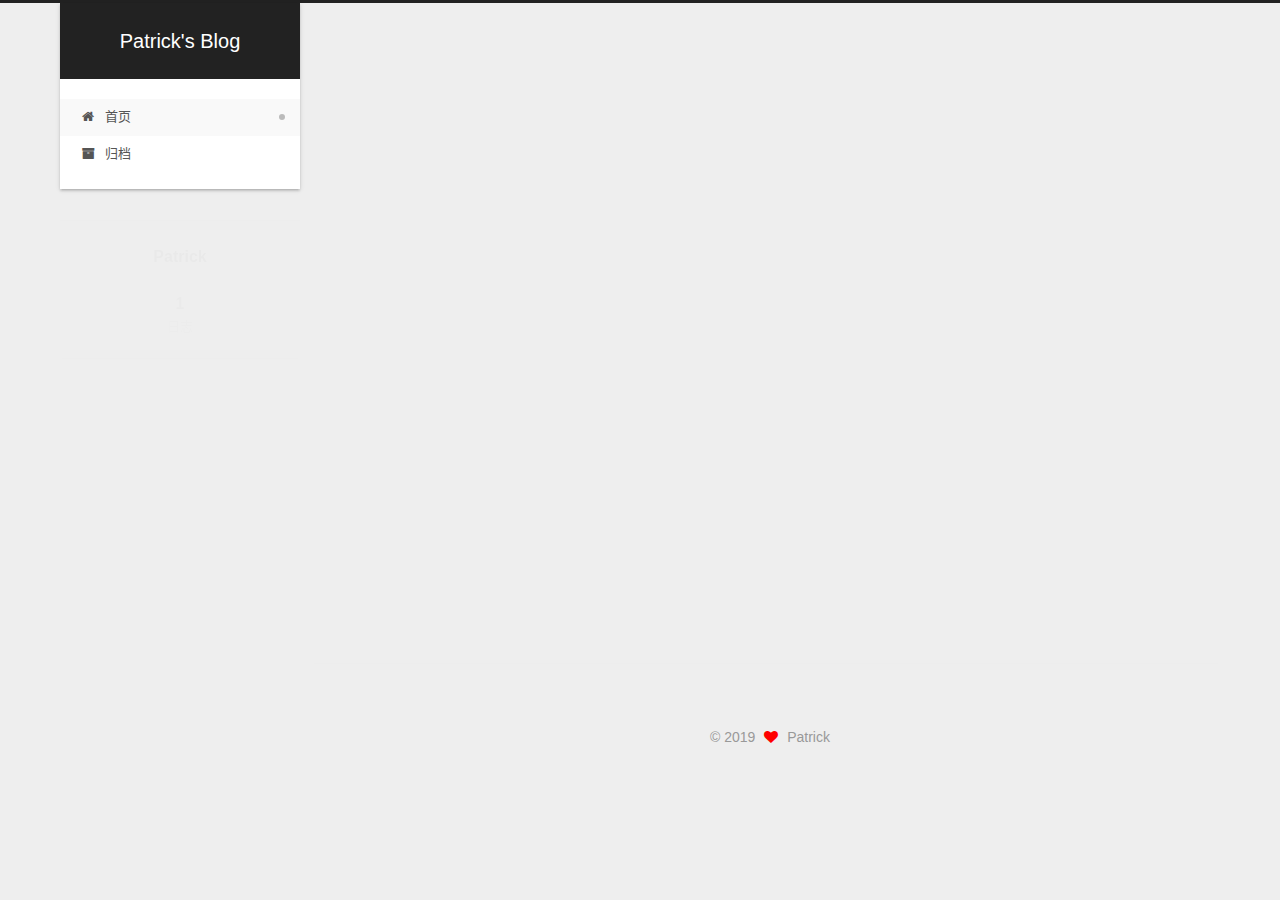
==== commit e1e9b520: "Site updated: 2019-03-02 21:17:03" ====
--- a/index.html
+++ b/index.html
@@ -328,7 +328,7 @@
                 
               
 
-              <time title="创建时间：2019-03-02 18:00:00 / 修改时间：19:07:03" itemprop="dateCreated datePublished" datetime="2019-03-02T18:00:00+08:00">2019-03-02</time>
+              <time title="创建时间：2019-03-02 18:00:00 / 修改时间：21:14:25" itemprop="dateCreated datePublished" datetime="2019-03-02T18:00:00+08:00">2019-03-02</time>
             
 
             
@@ -375,7 +375,7 @@
 <blockquote>
 <p>有些鸟儿是注定不会被关在牢笼里的，它们的每一片羽毛都闪耀着自由的光辉。</p>
 </blockquote>
-<p>当初选择这个域名是为了纪念岳昕。那时候可能还不能用“纪念”这个词，现在已经不好说了。如果你想看一看岳昕的相关情况，可以来<a href="https://github.com/sikaozhe1997/Xin-Yue" target="_blank" rel="noopener">这里</a>。GitHub上不仅记载了她的事件起因，也折射了不同的人对使用GitHub来传播她的事这一做法的评价（在<a href="https://github.com/sikaozhe1997/Xin-Yue/issues" target="_blank" rel="noopener">Issues</a>区）。那就是，GitHub是否可以用于除了代码以外的用途：因为在GitHub上发布，会显著增加GitHub被墙的危险，影响一众程序员的工作。</p>
+<p>当初选择这个域名是为了纪念岳昕。那时候可能还不能用“纪念”这个词，现在已经不好说了。如果你想看一看岳昕的相关情况，可以来<a href="https://github.com/sikaozhe1997/Xin-Yue" target="_blank" rel="noopener">这里</a>。GitHub上不仅记载了她的事件起因，也折射了不同的人对使用GitHub来传播她的事这一做法的评价（在<a href="https://github.com/sikaozhe1997/Xin-Yue/issues" target="_blank" rel="noopener">Issues</a>区）。那就是，GitHub是否可以用于除了代码以外的用途：因为在GitHub上发布类似的事件，会增加GitHub被墙的危险，影响一众程序员的工作。</p>
 
           
         
--- a/css/main.css
+++ b/css/main.css
@@ -1891,7 +1891,7 @@
   width: 4px;
   height: 4px;
   border-radius: 50%;
-  background: #b647ff;
+  background: #6122a7;
 }
 .links-of-blogroll {
   font-size: 13px;
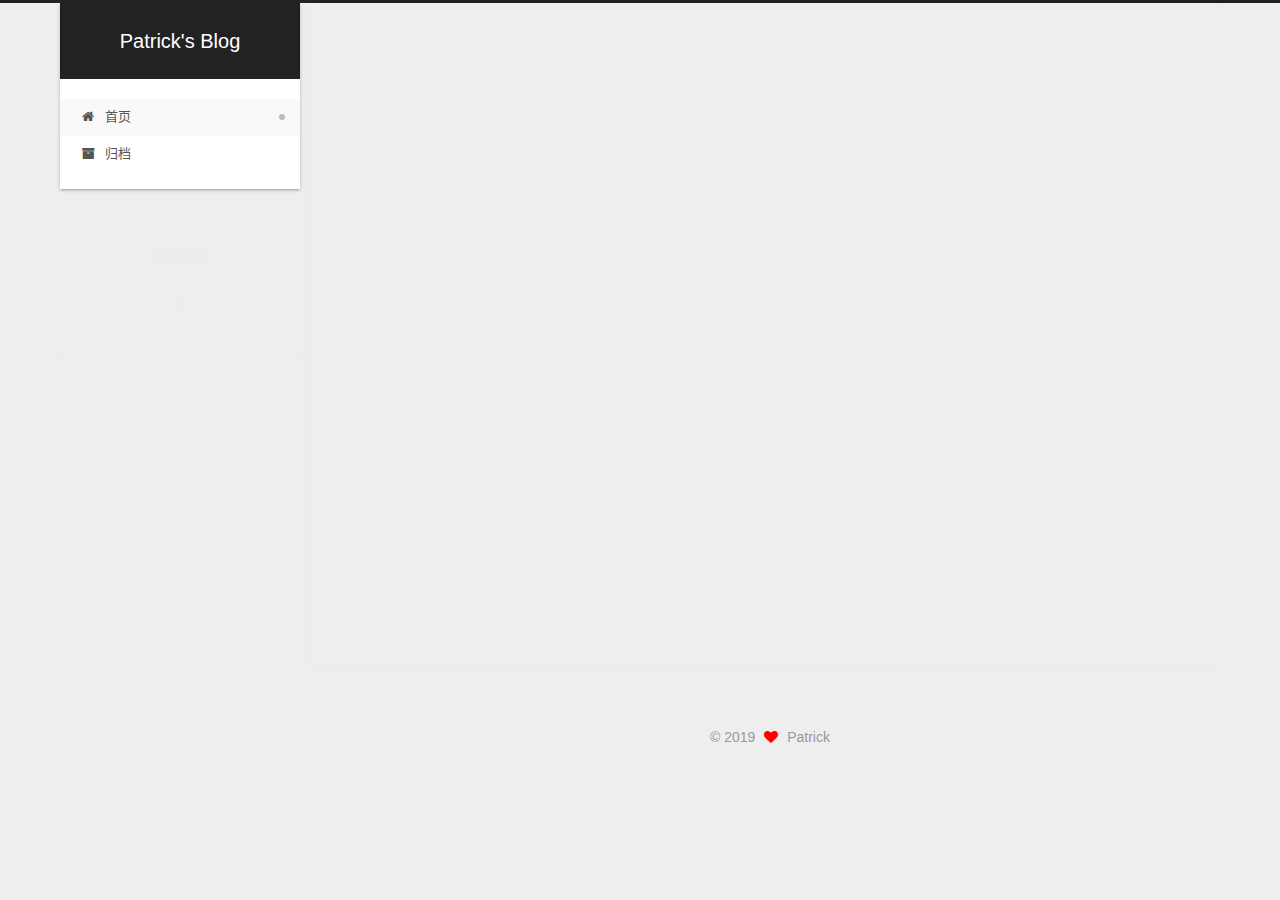
==== commit 01e0c7c8: "Site updated: 2019-03-02 21:42:59" ====
--- a/index.html
+++ b/index.html
@@ -328,7 +328,7 @@
                 
               
 
-              <time title="创建时间：2019-03-02 18:00:00 / 修改时间：21:14:25" itemprop="dateCreated datePublished" datetime="2019-03-02T18:00:00+08:00">2019-03-02</time>
+              <time title="创建时间：2019-03-02 18:00:00 / 修改时间：21:42:22" itemprop="dateCreated datePublished" datetime="2019-03-02T18:00:00+08:00">2019-03-02</time>
             
 
             
@@ -375,7 +375,7 @@
 <blockquote>
 <p>有些鸟儿是注定不会被关在牢笼里的，它们的每一片羽毛都闪耀着自由的光辉。</p>
 </blockquote>
-<p>当初选择这个域名是为了纪念岳昕。那时候可能还不能用“纪念”这个词，现在已经不好说了。如果你想看一看岳昕的相关情况，可以来<a href="https://github.com/sikaozhe1997/Xin-Yue" target="_blank" rel="noopener">这里</a>。GitHub上不仅记载了她的事件起因，也折射了不同的人对使用GitHub来传播她的事这一做法的评价（在<a href="https://github.com/sikaozhe1997/Xin-Yue/issues" target="_blank" rel="noopener">Issues</a>区）。那就是，GitHub是否可以用于除了代码以外的用途：因为在GitHub上发布类似的事件，会增加GitHub被墙的危险，影响一众程序员的工作。</p>
+<p>回到主题。当初选择这个域名是为了纪念岳昕。那时候可能还不能用“纪念”这个词，现在已经不好说了。如果你想看一看岳昕的相关情况，可以来<a href="https://github.com/sikaozhe1997/Xin-Yue" target="_blank" rel="noopener">这里</a>。GitHub上不仅记载了她的事件起因，也折射了不同的人对使用GitHub来传播她的事这一做法的评价（在<a href="https://github.com/sikaozhe1997/Xin-Yue/issues" target="_blank" rel="noopener">Issues</a>区）。那就是，GitHub是否可以用于除了代码以外的用途：因为在GitHub上发布类似的事件，会增加GitHub被墙的危险，影响一众程序员的工作。</p>
 
           
         
--- a/css/main.css
+++ b/css/main.css
@@ -1891,7 +1891,7 @@
   width: 4px;
   height: 4px;
   border-radius: 50%;
-  background: #6122a7;
+  background: #ffa245;
 }
 .links-of-blogroll {
   font-size: 13px;
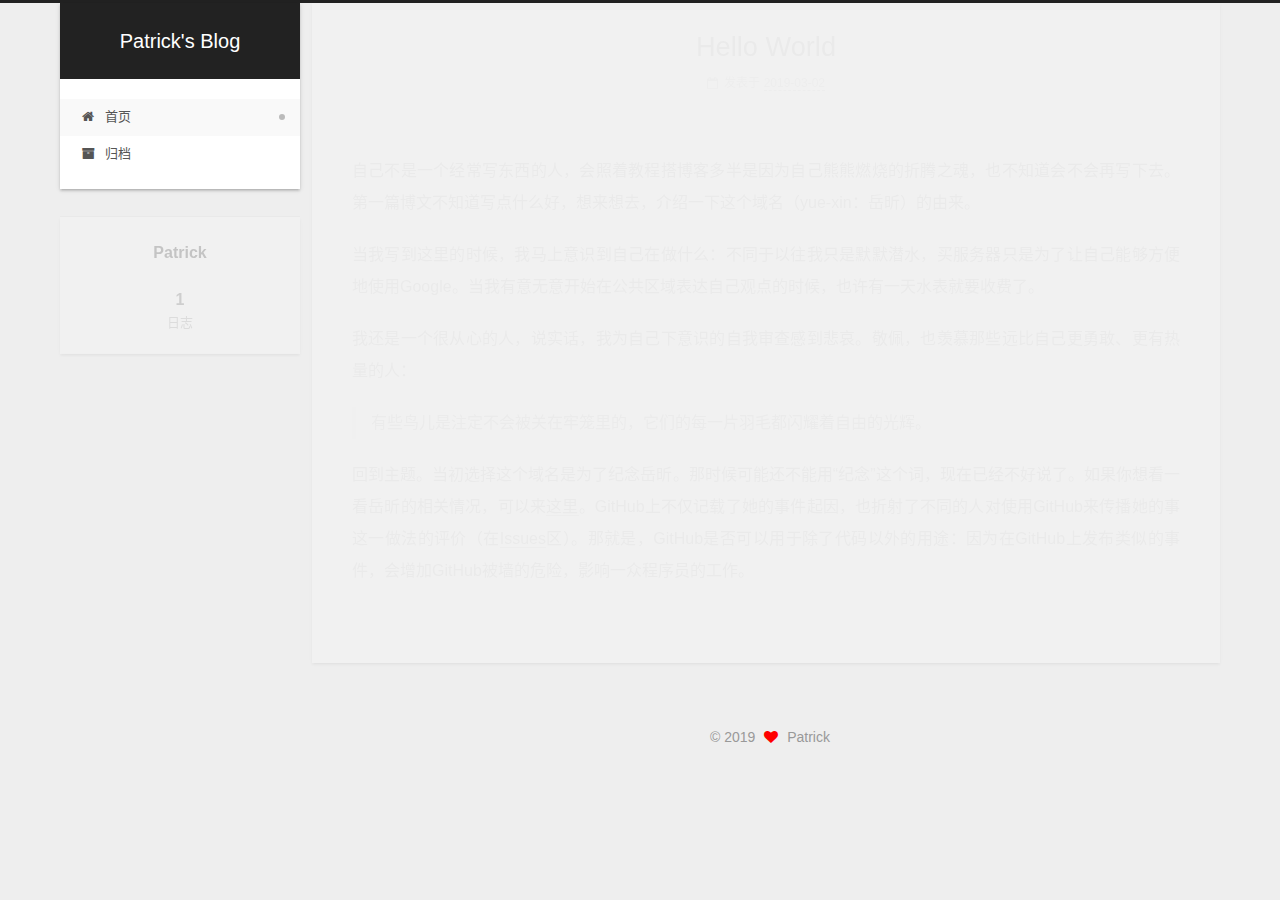
==== commit 01b323a2: "Site updated: 2019-03-02 22:03:40" ====
--- a/index.html
+++ b/index.html
@@ -123,6 +123,17 @@
 
 
 
+  <script async src="//www.googletagmanager.com/gtag/js?id=[object Object]"></script>
+  <script>
+    var host = window.location.hostname;
+    if (host !== "localhost" || !true) {
+      window.dataLayer = window.dataLayer || [];
+      function gtag(){dataLayer.push(arguments);}
+      gtag('js', new Date());
+      gtag('config', 'UA-135470952-1');
+    }
+  </script>
+
 
 
 
--- a/css/main.css
+++ b/css/main.css
@@ -1891,7 +1891,7 @@
   width: 4px;
   height: 4px;
   border-radius: 50%;
-  background: #ffa245;
+  background: #1379ff;
 }
 .links-of-blogroll {
   font-size: 13px;
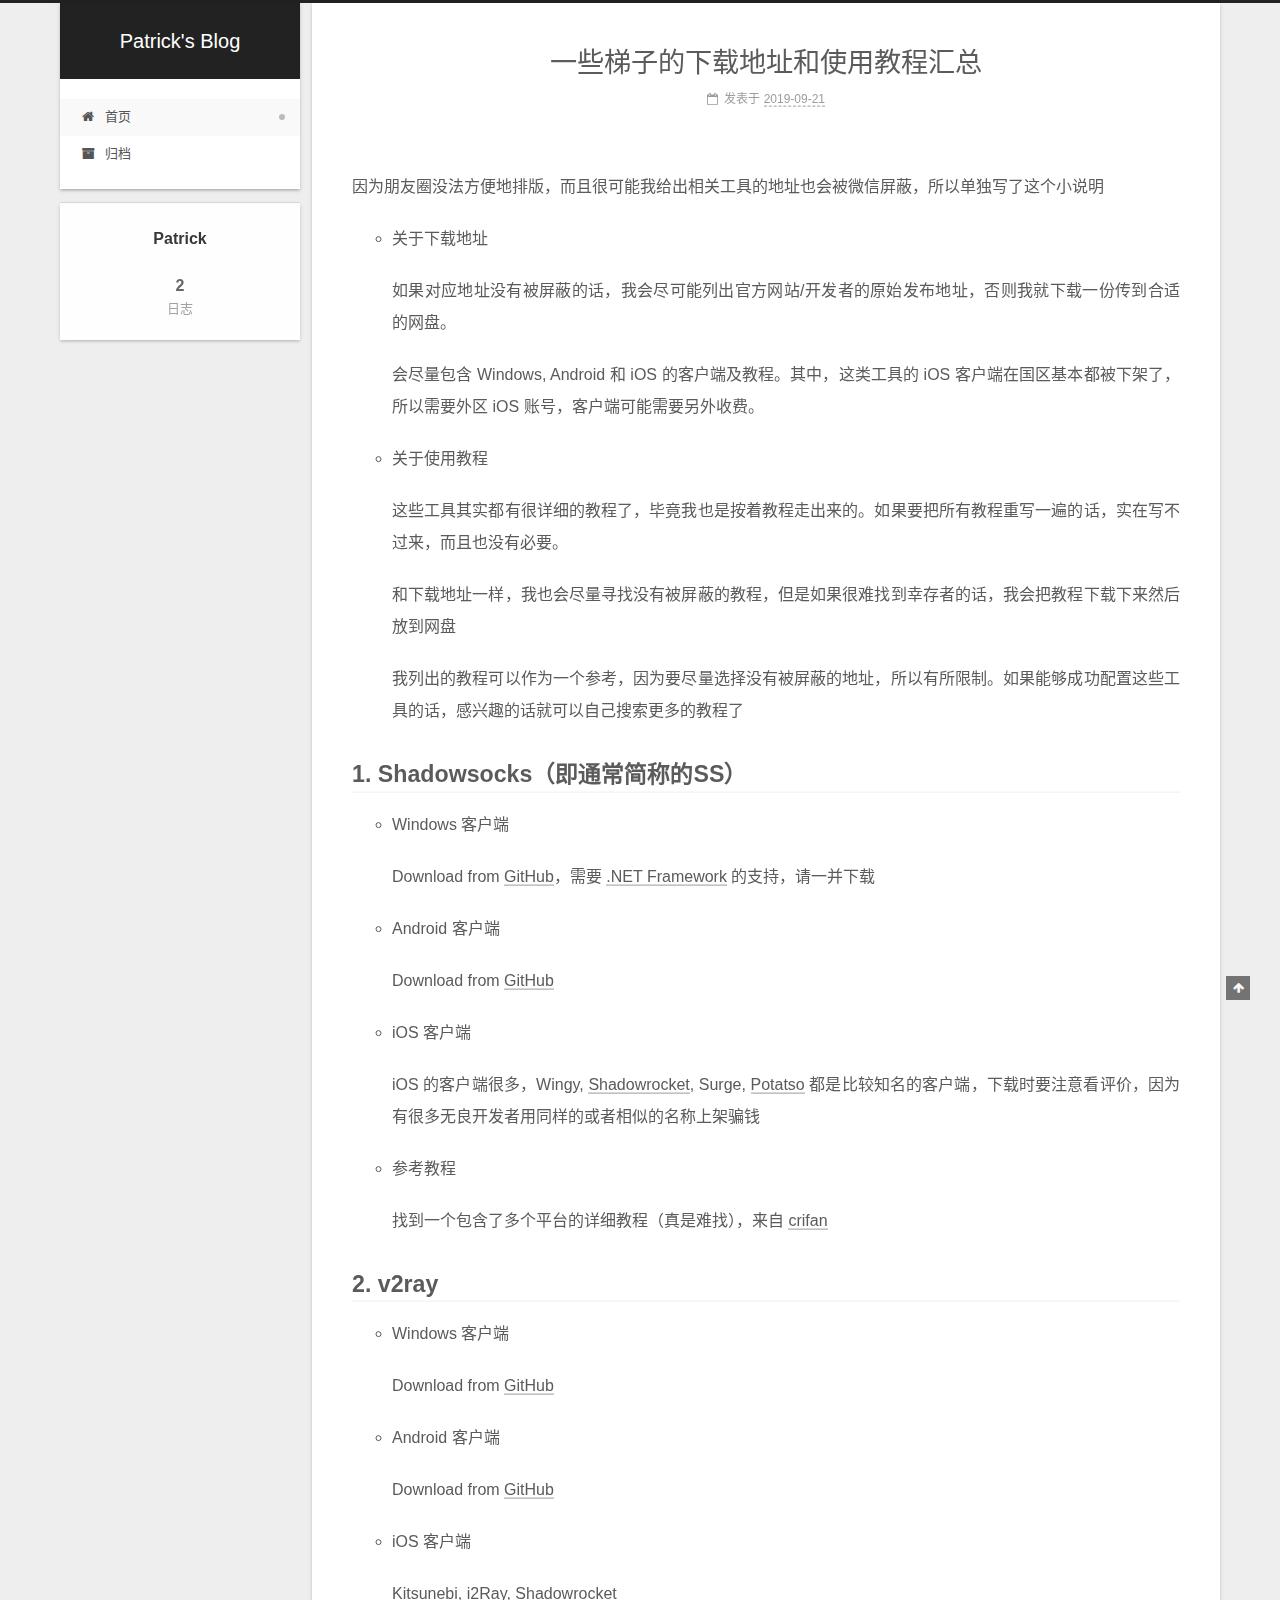
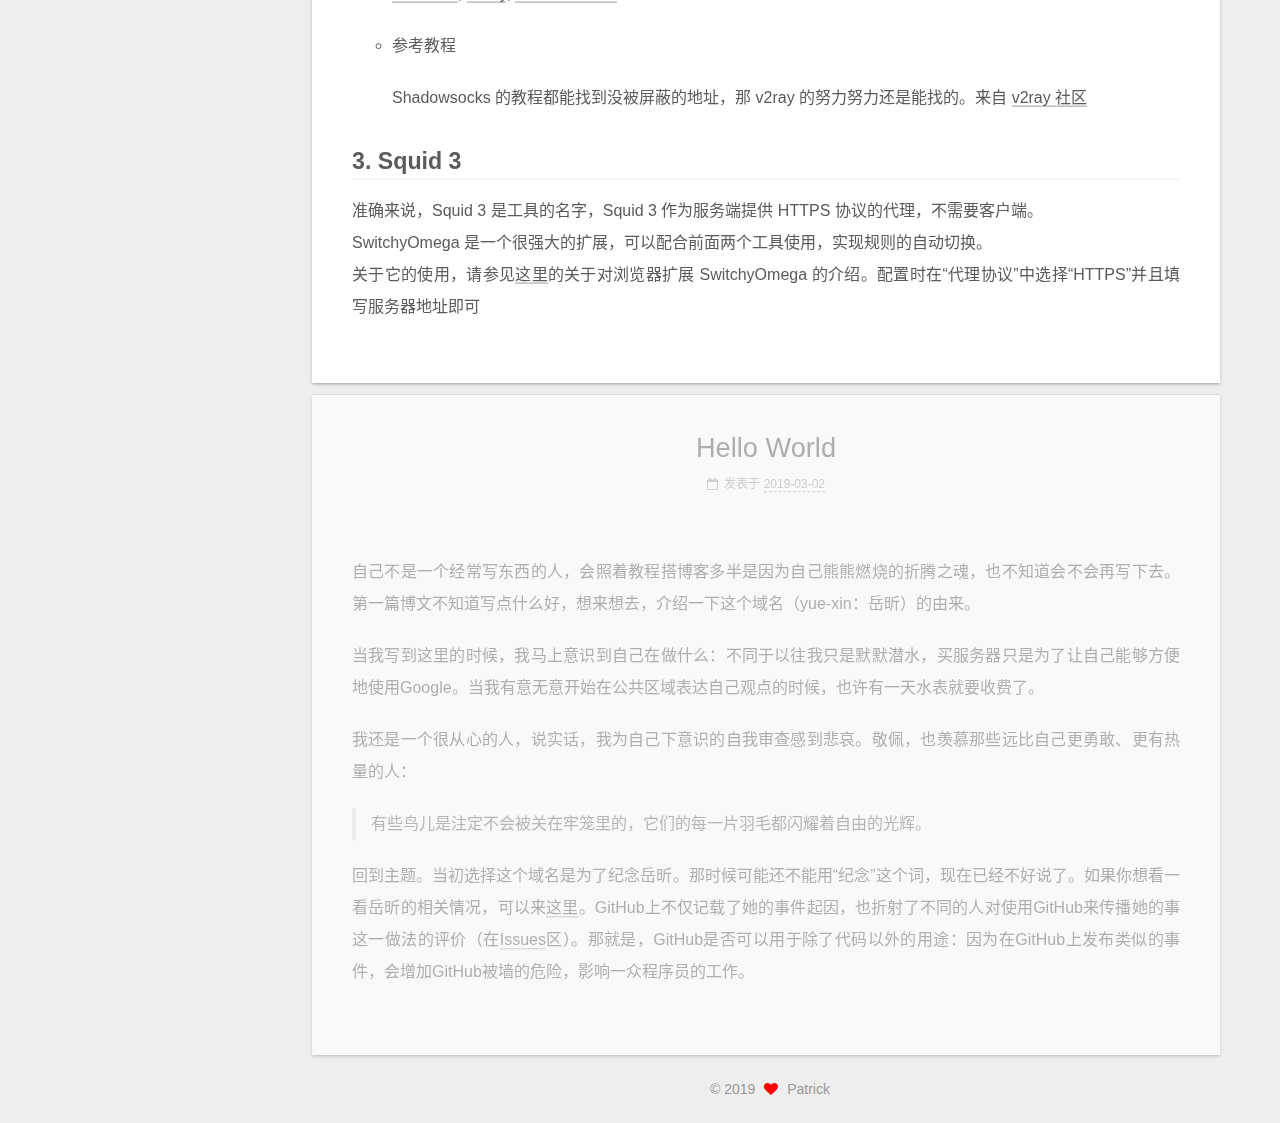
==== commit 24560960: "Site updated: 2019-09-21 22:44:38" ====
--- a/index.html
+++ b/index.html
@@ -294,6 +294,189 @@
   
   
   <div class="post-block">
+    <link itemprop="mainEntityOfPage" href="https://i.yue-xin.me/2019/09/21/ProxyToolsSummary/">
+
+    <span hidden itemprop="author" itemscope itemtype="http://schema.org/Person">
+      <meta itemprop="name" content="Patrick">
+      <meta itemprop="description" content>
+      <meta itemprop="image" content="/images/avatar.gif">
+    </span>
+
+    <span hidden itemprop="publisher" itemscope itemtype="http://schema.org/Organization">
+      <meta itemprop="name" content="Patrick's Blog">
+    </span>
+
+    
+      <header class="post-header">
+
+        
+        
+          <h2 class="post-title" itemprop="name headline">
+                
+                
+                <a href="/2019/09/21/ProxyToolsSummary/" class="post-title-link" itemprop="url">一些梯子的下载地址和使用教程汇总</a>
+              
+            
+          </h2>
+        
+
+        <div class="post-meta">
+          <span class="post-time">
+
+            
+            
+            
+
+            
+              <span class="post-meta-item-icon">
+                <i class="fa fa-calendar-o"></i>
+              </span>
+              
+                <span class="post-meta-item-text">发表于</span>
+              
+
+              
+                
+              
+
+              <time title="创建时间：2019-09-21 21:25:41 / 修改时间：22:42:24" itemprop="dateCreated datePublished" datetime="2019-09-21T21:25:41+08:00">2019-09-21</time>
+            
+
+            
+              
+
+              
+            
+          </span>
+
+          
+
+          
+            
+            
+          
+
+          
+          
+
+          
+
+          
+
+          
+
+        </div>
+      </header>
+    
+
+    
+    
+    
+    <div class="post-body" itemprop="articleBody">
+
+      
+      
+
+      
+        
+          
+            <p>因为朋友圈没法方便地排版，而且很可能我给出相关工具的地址也会被微信屏蔽，所以单独写了这个小说明</p>
+<ul>
+<li><p>关于下载地址</p>
+<p>如果对应地址没有被屏蔽的话，我会尽可能列出官方网站/开发者的原始发布地址，否则我就下载一份传到合适的网盘。</p>
+<p>会尽量包含 Windows, Android 和 iOS 的客户端及教程。其中，这类工具的 iOS 客户端在国区基本都被下架了，所以需要外区 iOS 账号，客户端可能需要另外收费。</p>
+</li>
+<li><p>关于使用教程</p>
+<p>这些工具其实都有很详细的教程了，毕竟我也是按着教程走出来的。如果要把所有教程重写一遍的话，实在写不过来，而且也没有必要。</p>
+<p>和下载地址一样，我也会尽量寻找没有被屏蔽的教程，但是如果很难找到幸存者的话，我会把教程下载下来然后放到网盘</p>
+<p>我列出的教程可以作为一个参考，因为要尽量选择没有被屏蔽的地址，所以有所限制。如果能够成功配置这些工具的话，感兴趣的话就可以自己搜索更多的教程了</p>
+</li>
+</ul>
+<h2 id="1-Shadowsocks（即通常简称的SS）"><a href="#1-Shadowsocks（即通常简称的SS）" class="headerlink" title="1. Shadowsocks（即通常简称的SS）"></a>1. Shadowsocks（即通常简称的SS）</h2><ul>
+<li><p>Windows 客户端</p>
+<p>Download from <a href="https://github.com/shadowsocks/shadowsocks-windows/releases/download/4.1.7.1/Shadowsocks-4.1.7.1.zip" target="_blank" rel="noopener">GitHub</a>，需要 <a href="https://dotnet.microsoft.com/download/dotnet-framework/net472" target="_blank" rel="noopener">.NET Framework</a> 的支持，请一并下载</p>
+</li>
+<li><p>Android 客户端</p>
+<p>Download from <a href="https://github.com/shadowsocks/shadowsocks-android/releases/download/v4.8.4/shadowsocks--universal-4.8.4.apk" target="_blank" rel="noopener">GitHub</a></p>
+</li>
+<li><p>iOS 客户端</p>
+<p>iOS 的客户端很多，Wingy, <a href="https://itunes.apple.com/us/app/shadowrocket/id932747118" target="_blank" rel="noopener">Shadowrocket</a>, Surge, <a href="https://apps.apple.com/us/app/potatso-lite/id1239860606" target="_blank" rel="noopener">Potatso</a> 都是比较知名的客户端，下载时要注意看评价，因为有很多无良开发者用同样的或者相似的名称上架骗钱</p>
+</li>
+<li><p>参考教程</p>
+<p>找到一个包含了多个平台的详细教程（真是难找），来自 <a href="https://crifan.github.io/scientific_network_summary/website/server_client_mode/ss_client/client_android.html" target="_blank" rel="noopener">crifan</a></p>
+</li>
+</ul>
+<h2 id="2-v2ray"><a href="#2-v2ray" class="headerlink" title="2. v2ray"></a>2. v2ray</h2><ul>
+<li><p>Windows 客户端</p>
+<p>Download from <a href="https://github.com/v2ray/v2ray-core/releases/download/v4.20.0/v2ray-windows-64.zip" target="_blank" rel="noopener">GitHub</a></p>
+</li>
+<li><p>Android 客户端</p>
+<p>Download from <a href="https://github.com/2dust/v2rayNG/releases/download/1.1.1/app-universal-release.apk" target="_blank" rel="noopener">GitHub</a></p>
+</li>
+<li><p>iOS 客户端</p>
+<p><a href="https://itunes.apple.com/us/app/kitsunebi-proxy-utility/id1446584073" target="_blank" rel="noopener">Kitsunebi</a>, <a href="https://itunes.apple.com/us/app/i2ray/id1445270056" target="_blank" rel="noopener">i2Ray</a>, <a href="https://itunes.apple.com/us/app/shadowrocket/id932747118" target="_blank" rel="noopener">Shadowrocket</a></p>
+</li>
+<li><p>参考教程</p>
+<p>Shadowsocks 的教程都能找到没被屏蔽的地址，那 v2ray 的努力努力还是能找的。来自 <a href="https://guide.v2fly.org" target="_blank" rel="noopener">v2ray 社区</a></p>
+</li>
+</ul>
+<h2 id="3-Squid-3"><a href="#3-Squid-3" class="headerlink" title="3. Squid 3"></a>3. Squid 3</h2><p>   准确来说，Squid 3 是工具的名字，Squid 3 作为服务端提供 HTTPS 协议的代理，不需要客户端。<br>   SwitchyOmega 是一个很强大的扩展，可以配合前面两个工具使用，实现规则的自动切换。<br>   关于它的使用，请参见<a href="https://yuan.ga/switchyomega-tutorial/" target="_blank" rel="noopener">这里</a>的关于对浏览器扩展 SwitchyOmega 的介绍。配置时在“代理协议”中选择“HTTPS”并且填写服务器地址即可</p>
+
+          
+        
+      
+    </div>
+
+    
+
+    
+    
+    
+
+    
+
+    
+      
+    
+    
+
+    
+
+    <footer class="post-footer">
+      
+
+      
+
+      
+
+      
+      
+        <div class="post-eof"></div>
+      
+    </footer>
+  </div>
+  
+  
+  
+  </article>
+
+
+    
+      
+
+  
+
+  
+  
+  
+
+  
+
+  <article class="post post-type-normal" itemscope itemtype="http://schema.org/Article">
+  
+  
+  
+  <div class="post-block">
     <link itemprop="mainEntityOfPage" href="https://i.yue-xin.me/2019/03/02/hello-world/">
 
     <span hidden itemprop="author" itemscope itemtype="http://schema.org/Person">
@@ -470,7 +653,7 @@
                 
                   <a href="/archives/">
                 
-                    <span class="site-state-item-count">1</span>
+                    <span class="site-state-item-count">2</span>
                     <span class="site-state-item-name">日志</span>
                   </a>
                 </div>
--- a/css/main.css
+++ b/css/main.css
@@ -1891,7 +1891,7 @@
   width: 4px;
   height: 4px;
   border-radius: 50%;
-  background: #1379ff;
+  background: #29ff53;
 }
 .links-of-blogroll {
   font-size: 13px;
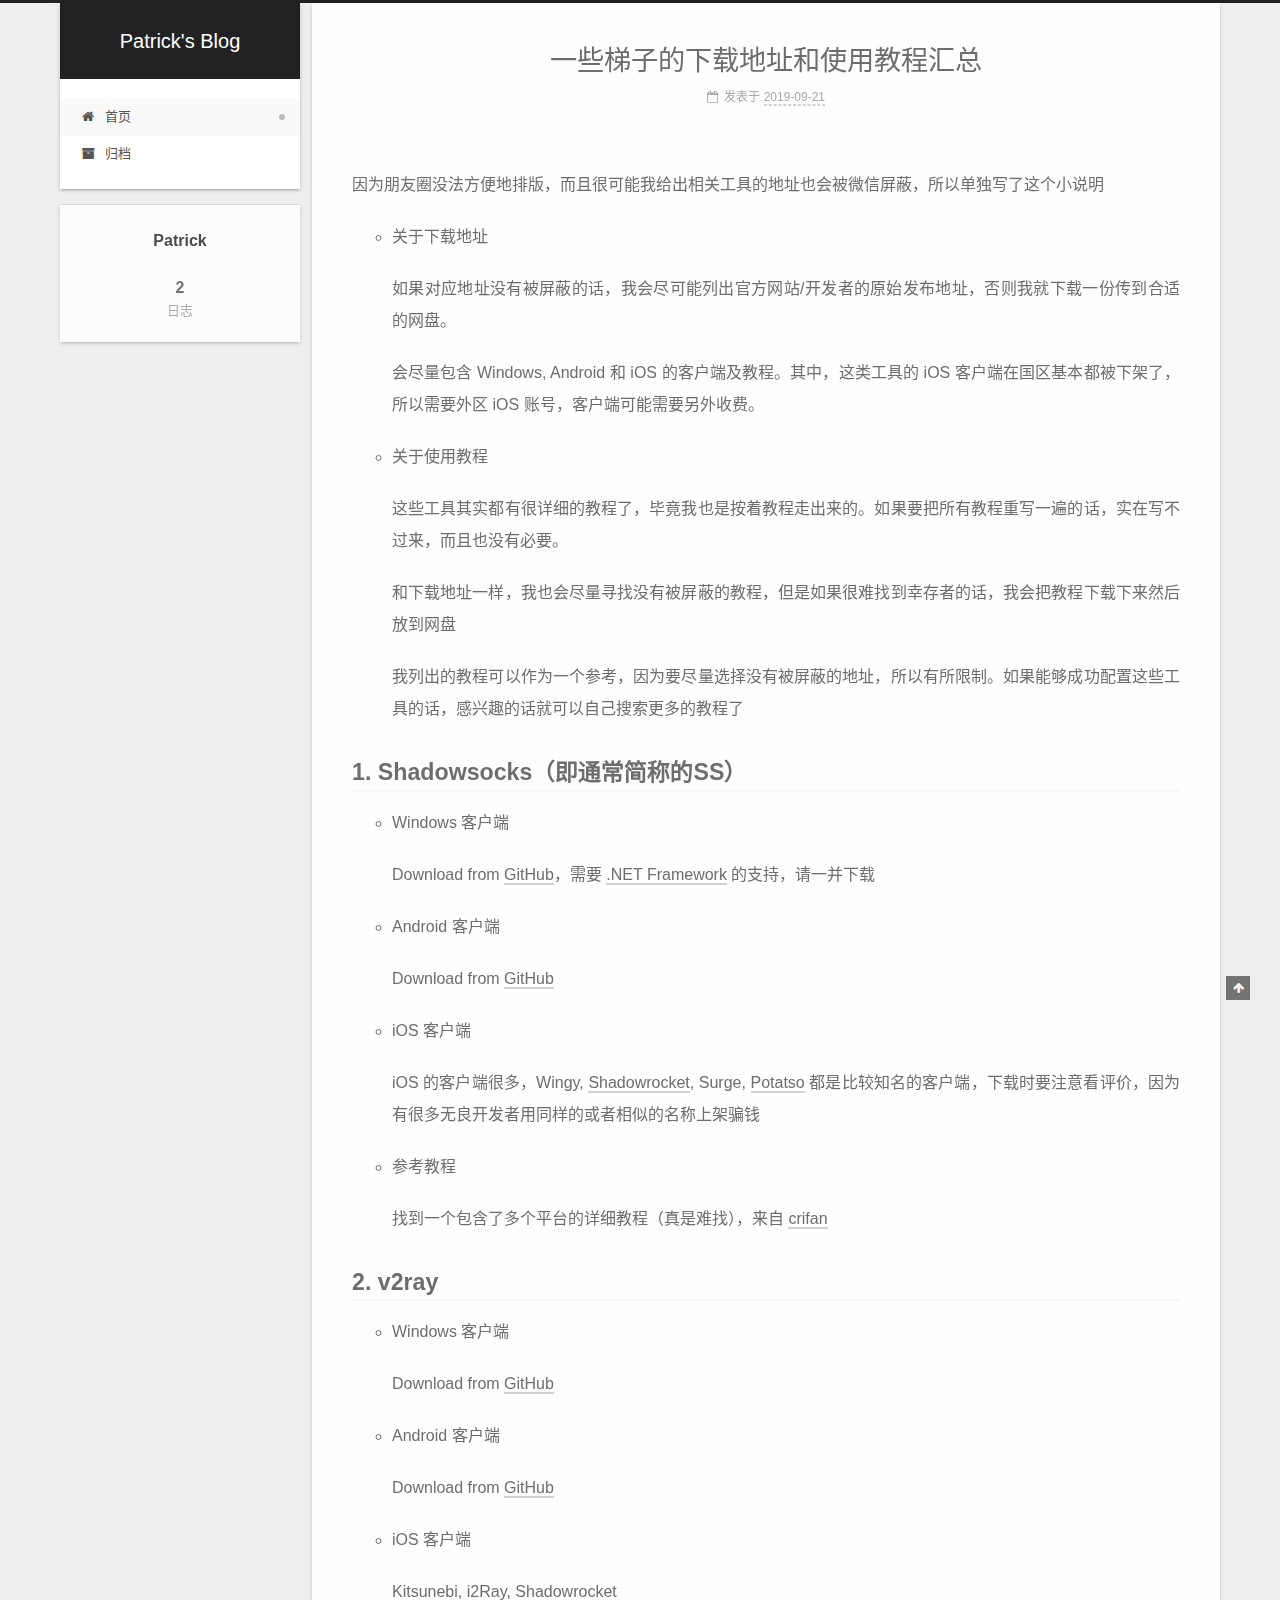
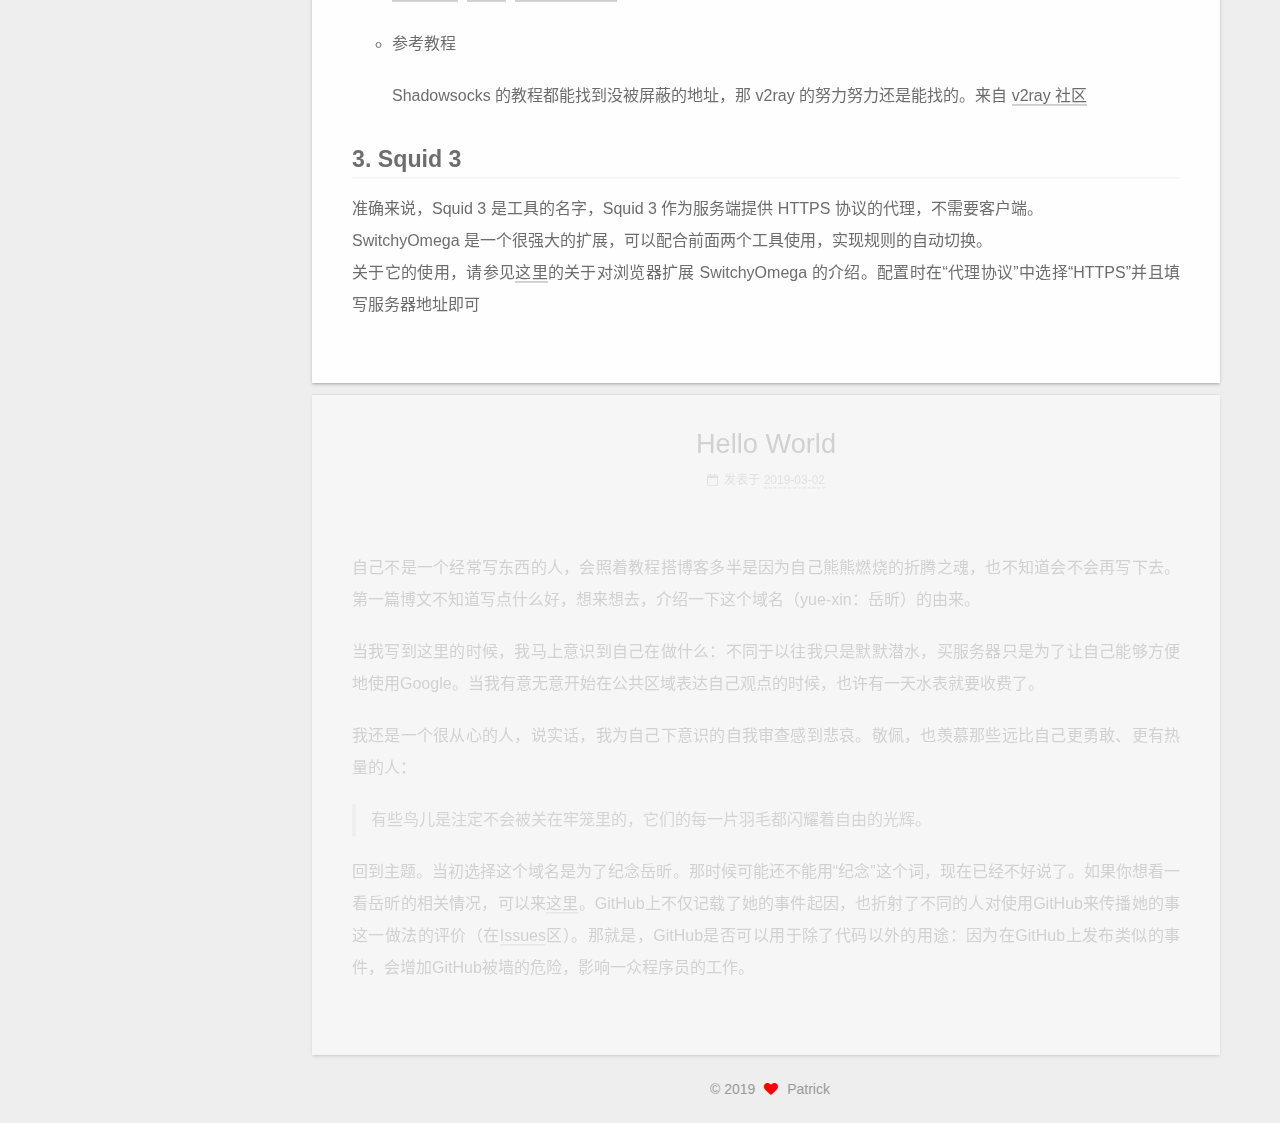
==== commit 8d068ec7: "Site updated: 2019-09-21 22:49:32" ====
--- a/index.html
+++ b/index.html
@@ -96,7 +96,7 @@
 
   <meta property="og:type" content="website">
 <meta property="og:title" content="Patrick&#39;s Blog">
-<meta property="og:url" content="https://i.yue-xin.me/index.html">
+<meta property="og:url" content="https://oever.ml/index.html">
 <meta property="og:site_name" content="Patrick&#39;s Blog">
 <meta property="og:locale" content="zh-CN">
 <meta name="twitter:card" content="summary">
@@ -107,7 +107,7 @@
 
 
 
-  <link rel="canonical" href="https://i.yue-xin.me/">
+  <link rel="canonical" href="https://oever.ml/">
 
 
 
@@ -294,7 +294,7 @@
   
   
   <div class="post-block">
-    <link itemprop="mainEntityOfPage" href="https://i.yue-xin.me/2019/09/21/ProxyToolsSummary/">
+    <link itemprop="mainEntityOfPage" href="https://oever.ml/2019/09/21/ProxyToolsSummary/">
 
     <span hidden itemprop="author" itemscope itemtype="http://schema.org/Person">
       <meta itemprop="name" content="Patrick">
@@ -477,7 +477,7 @@
   
   
   <div class="post-block">
-    <link itemprop="mainEntityOfPage" href="https://i.yue-xin.me/2019/03/02/hello-world/">
+    <link itemprop="mainEntityOfPage" href="https://oever.ml/2019/03/02/hello-world/">
 
     <span hidden itemprop="author" itemscope itemtype="http://schema.org/Person">
       <meta itemprop="name" content="Patrick">
